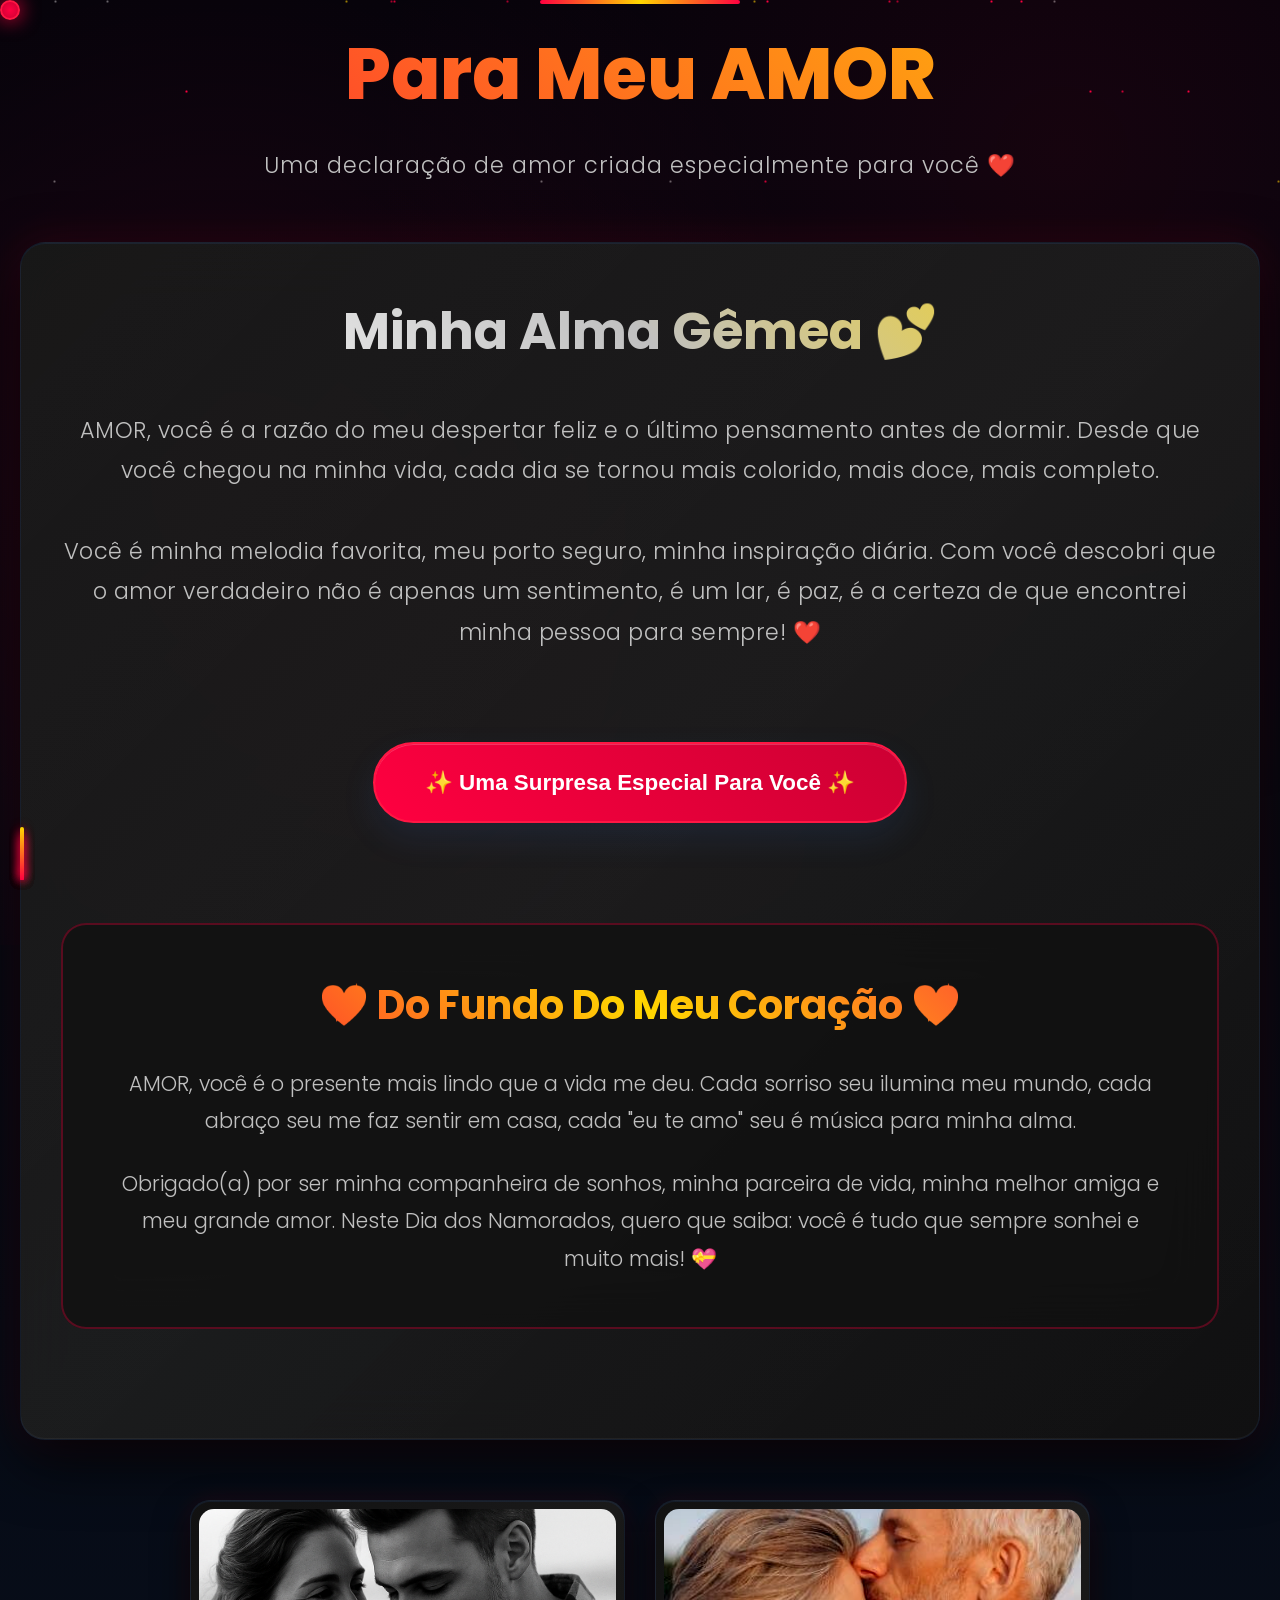
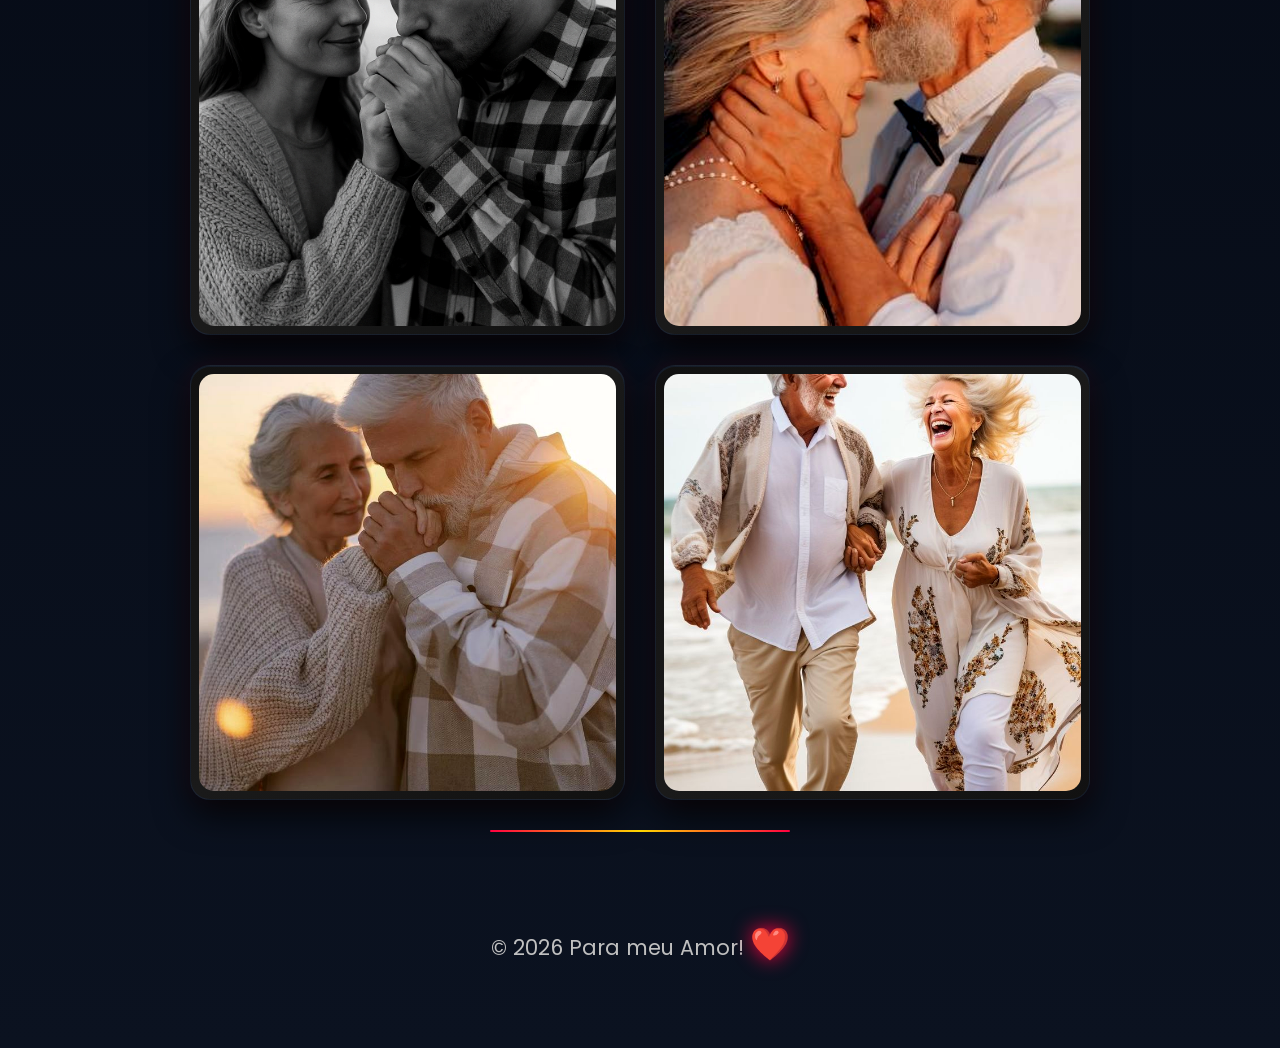
==== public/src/page/casal.html @ 610b7666 "Projeto pacote 1" ====
<!DOCTYPE html>
<html lang="pt-BR">

<head>
    <meta charset="UTF-8">
    <meta name="viewport" content="width=device-width, initial-scale=1.0">
    <title>Para Minha Princesa ❤️</title>

    <link rel="stylesheet" href="../css/casal.css">
    <script src="../js/casal.js" defer></script>

    <link href="https://fonts.googleapis.com/css2?family=Poppins:wght@300;400;600;700;800&display=swap"
        rel="stylesheet">
</head>

<body>
    <!-- Overlay de loading -->
    <!-- <div class="loading-overlay">
        <div class="loading-heart">❤️</div>
    </div> -->

    <!-- Cursor personalizado -->
    <div class="custom-cursor"></div>

    <!-- Partículas de fundo -->
    <div class="particles"></div>

    <!-- Efeito de ondas -->
    <div class="wave-bg"></div>

    <div class="container">
        <header class="header">
            <h1>Para Meu <span class="girlfriend-name"></span></h1>
            <p>Uma declaração de amor criada especialmente para você ❤️</p>
        </header>

        <main class="love-card">
            <h2>Minha Alma Gêmea 💕</h2>
            <div class="love-message">
                <p><span class="girlfriend-name"></span>, você é a razão do meu despertar feliz e o último pensamento
                    antes de dormir. Desde que você chegou na minha vida, cada dia se tornou mais colorido, mais doce,
                    mais completo.</p>
                <br>
                <p>Você é minha melodia favorita, meu porto seguro, minha inspiração diária. Com você descobri que o
                    amor verdadeiro não é apenas um sentimento, é um lar, é paz, é a certeza de que encontrei minha
                    pessoa para sempre! ❤️</p>
            </div>

            <button class="surprise-btn" onclick="showSurprise()">
                ✨ Uma Surpresa Especial Para Você ✨
            </button>

            <div class="special-message" id="specialMessage">
                <h3>💖 Do Fundo Do Meu Coração 💖</h3>
                <p><span class="girlfriend-name"></span>, você é o presente mais lindo que a vida me deu. Cada sorriso
                    seu ilumina meu mundo, cada abraço seu me faz sentir em casa, cada "eu te amo" seu é música para
                    minha alma.</p>
                <br>
                <p>Obrigado(a) por ser minha companheira de sonhos, minha parceira de vida, minha melhor amiga e meu
                    grande amor. Neste Dia dos Namorados, quero que saiba: você é tudo que sempre sonhei e muito mais!
                    💝</p>
            </div>
        </main>

        <section class="photo-gallery">
            <div class="photo-frame">
                <img src="../img/foto1.png" alt="Nossa primeira foto juntos"
                    onerror="this.style.display='none'; this.parentNode.innerHTML='📸<br><small>Foto 1</small>';">
            </div>
            <div class="photo-frame">
                <img src="../img/foto2.jpg" alt="Momento especial"
                    onerror="this.style.display='none'; this.parentNode.innerHTML='💕<br><small>Foto 2</small>';">
            </div>
            <div class="photo-frame">
                <img src="../img/foto3.jpg" alt="Lembrança querida"
                    onerror="this.style.display='none'; this.parentNode.innerHTML='🌹<br><small>Foto 3</small>';">
            </div>
            <div class="photo-frame">
                <img src="../img/foto4.jpg" alt="Nosso amor"
                    onerror="this.style.display='none'; this.parentNode.innerHTML='✨<br><small>Foto 4</small>';">
            </div>
        </section>

        <footer class="footer">
            <p>&copy; 2026 Para meu Amor! <span class="heart-beat"> ❤️</span></p>
        </footer>

        <script>
            // Cursor personalizado
            let cursor = document.querySelector('.custom-cursor');

            document.addEventListener('mousemove', (e) => {
                cursor.style.left = e.clientX - 10 + 'px';
                cursor.style.top = e.clientY - 10 + 'px';

                // Criar trilha do cursor
                if (Math.random() > 0.8) {
                    let trail = document.createElement('div');
                    trail.className = 'cursor-trail';
                    trail.style.left = e.clientX - 3 + 'px';
                    trail.style.top = e.clientY - 3 + 'px';
                    document.body.appendChild(trail);

                    setTimeout(() => trail.remove(), 1000);
                }
            });

            // Partículas vermelhas
            function createParticle() {
                const particle = document.createElement('div');
                particle.className = 'particle';
                particle.style.left = Math.random() * 100 + '%';
                particle.style.animationDuration = (Math.random() * 6 + 4) + 's';
                particle.style.animationDelay = Math.random() * 2 + 's';

                const redColors = [
                    'rgba(255, 0, 64, 0.8)',
                    'rgba(204, 0, 51, 0.8)',
                    'rgba(255, 215, 0, 0.6)',
                    'rgba(255, 255, 255, 0.4)'
                ];
                particle.style.background = `radial-gradient(circle, ${redColors[Math.floor(Math.random() * redColors.length)]}, transparent)`;

                document.querySelector('.particles').appendChild(particle);
                setTimeout(() => particle.remove(), 10000);
            }

            // Criar partículas continuamente
            setInterval(createParticle, 300);

            // Função principal da surpresa
            function showSurprise() {
                const message = document.getElementById('specialMessage');
                message.classList.add('show');

                // Explosão de corações vermelhos
                createHeartExplosion();

                // NOVA FUNÇÃO: Animação épica "TE AMO"
                createTeAmoAnimation();

                // Vibração
                if (navigator.vibrate) {
                    navigator.vibrate([200, 100, 200, 100, 300]);
                }

                // Mudança temporária da cor de fundo
                document.body.style.background = 'linear-gradient(135deg, #ff0040, #990026, #000000, #ff1744)';
                document.body.style.backgroundSize = '400% 400%';
                document.body.style.animation = 'gradient-shift 2s ease infinite';

                setTimeout(() => {
                    document.body.style.background = 'linear-gradient(135deg, #0a0a0a 0%, #1a1a1a 50%, #2a0a0a 100%)';
                    document.body.style.animation = '';
                }, 4000);

                // Criar mais partículas especiais
                for (let i = 0; i < 50; i++) {
                    setTimeout(() => createParticle(), i * 50);
                }
            }

            // NOVA FUNÇÃO: Animação épica "TE AMO"
            function createTeAmoAnimation() {
                // Criar múltiplas animações "TE AMO"
                const teAmoTexts = [
                    'TE AMO ❤️',
                    '💖 TE AMO MUITO 💖',
                    'EU TE AMO!',
                    '❤️ MEU AMOR ❤️',
                    'TE AMO PARA SEMPRE!',
                    '💕 VOCÊ É TUDO 💕',
                    'MEU CORAÇÃO É SEU!',
                    '🥰 TE AMO DEMAIS 🥰'
                ];

                // Animação central principal
                const mainTeAmo = document.createElement('div');
                mainTeAmo.innerHTML = 'TE AMO ❤️';
                mainTeAmo.style.cssText = `
                position: fixed;
                top: 50%;
                left: 50%;
                transform: translate(-50%, -50%);
                font-size: 4rem;
                font-weight: bold;
                background: linear-gradient(45deg, #ff0040, #ffd700, #ff0040);
                background-size: 200% 200%;
                -webkit-background-clip: text;
                -webkit-text-fill-color: transparent;
                background-clip: text;
                z-index: 9999;
                pointer-events: none;
                animation: te-amo-main 4s ease-out forwards;
                text-shadow: 0 0 30px rgba(255, 0, 64, 0.8);
                filter: drop-shadow(0 0 20px rgba(255, 0, 64, 1));
            `;
                document.body.appendChild(mainTeAmo);
                setTimeout(() => mainTeAmo.remove(), 4000);

                // Múltiplos "TE AMO" flutuantes
                for (let i = 0; i < 8; i++) {
                    setTimeout(() => {
                        const teAmo = document.createElement('div');
                        const randomText = teAmoTexts[Math.floor(Math.random() * teAmoTexts.length)];
                        teAmo.innerHTML = randomText;

                        const startX = Math.random() * window.innerWidth;
                        const startY = Math.random() * window.innerHeight;

                        teAmo.style.cssText = `
                        position: fixed;
                        left: ${startX}px;
                        top: ${startY}px;
                        font-size: ${Math.random() * 2 + 1.5}rem;
                        font-weight: bold;
                        color: ${Math.random() > 0.5 ? '#ff0040' : '#ffd700'};
                        z-index: 9998;
                        pointer-events: none;
                        animation: te-amo-float 3s ease-out forwards;
                        text-shadow: 0 0 15px rgba(255, 0, 64, 0.8);
                        filter: drop-shadow(0 0 10px rgba(255, 215, 0, 0.6));
                    `;
                        document.body.appendChild(teAmo);
                        setTimeout(() => teAmo.remove(), 3000);
                    }, i * 200);
                }

                // Chuva de "TE AMO" pequenos
                for (let i = 0; i < 15; i++) {
                    setTimeout(() => {
                        const miniTeAmo = document.createElement('div');
                        miniTeAmo.innerHTML = '💖 TE AMO';
                        miniTeAmo.style.cssText = `
                        position: fixed;
                        left: ${Math.random() * 100}%;
                        top: -50px;
                        font-size: 1.2rem;
                        color: #ff0040;
                        z-index: 9997;
                        pointer-events: none;
                        animation: te-amo-rain ${Math.random() * 3 + 2}s linear forwards;
                        text-shadow: 0 0 10px rgba(255, 0, 64, 0.6);
                    `;
                        document.body.appendChild(miniTeAmo);
                        setTimeout(() => miniTeAmo.remove(), 5000);
                    }, i * 150);
                }

                // Efeito de pulso na tela
                const pulseOverlay = document.createElement('div');
                pulseOverlay.style.cssText = `
                position: fixed;
                top: 0;
                left: 0;
                width: 100%;
                height: 100%;
                background: radial-gradient(circle, rgba(255, 0, 64, 0.1), transparent);
                z-index: 9996;
                pointer-events: none;
                animation: love-pulse 2s ease-in-out;
            `;
                document.body.appendChild(pulseOverlay);
                setTimeout(() => pulseOverlay.remove(), 2000);
            }

            // Explosão de corações vermelhos
            function createHeartExplosion() {
                const hearts = ['❤️', '💖', '💕', '💗', '💓', '💝', '♥️', '💘'];

                for (let i = 0; i < 30; i++) {
                    setTimeout(() => {
                        const heart = document.createElement('div');
                        heart.className = 'heart-explosion';
                        heart.innerHTML = hearts[Math.floor(Math.random() * hearts.length)];
                        heart.style.left = Math.random() * window.innerWidth + 'px';
                        heart.style.top = Math.random() * window.innerHeight + 'px';
                        heart.style.color = Math.random() > 0.5 ? '#ff0040' : '#ffd700';
                        document.body.appendChild(heart);

                        setTimeout(() => heart.remove(), 2000);
                    }, i * 100);
                }
            }

            // Easter egg: triplo clique
            let clickCount = 0;
            let clickTimer;

            document.addEventListener('click', (e) => {
                clickCount++;
                clearTimeout(clickTimer);

                if (clickCount === 3) {
                    // Ativação do modo ultra dark
                    document.body.style.filter = 'hue-rotate(30deg) saturate(1.8) brightness(1.2)';
                    createHeartExplosion();

                    // Criar texto flutuante
                    const text = document.createElement('div');
                    text.innerHTML = '🔥 MODO DARK ULTRA ATIVADO! 🔥';
                    text.style.cssText = `
                    position: fixed;
                    top: 50%;
                    left: 50%;
                    transform: translate(-50%, -50%);
                    font-size: 3rem;
                    font-weight: bold;
                    background: linear-gradient(45deg, #ff0040, #ffd700);
                    -webkit-background-clip: text;
                    -webkit-text-fill-color: transparent;
                    background-clip: text;
                    z-index: 9999;
                    pointer-events: none;
                    animation: ultra-text 3s ease-out forwards;
                    text-shadow: 0 0 20px rgba(255, 0, 64, 0.8);
                `;
                    document.body.appendChild(text);

                    setTimeout(() => {
                        text.remove();
                        document.body.style.filter = '';
                    }, 3000);

                    clickCount = 0;
                } else {
                    clickTimer = setTimeout(() => {
                        clickCount = 0;
                    }, 1000);
                }

                // Efeito de clique vermelho
                const ripple = document.createElement('div');
                ripple.style.cssText = `
                position: fixed;
                left: ${e.clientX - 25}px;
                top: ${e.clientY - 25}px;
                width: 50px;
                height: 50px;
                border: 2px solid #ff0040;
                border-radius: 50%;
                pointer-events: none;
                z-index: 9999;
                animation: ripple-effect 0.8s ease-out forwards;
                box-shadow: 0 0 20px rgba(255, 0, 64, 0.6);
            `;
                document.body.appendChild(ripple);
                setTimeout(() => ripple.remove(), 800);
            });

            // Efeito parallax 3D no mouse
            document.addEventListener('mousemove', (e) => {
                const cards = document.querySelectorAll('.love-card, .photo-frame');
                const mouseX = e.clientX / window.innerWidth;
                const mouseY = e.clientY / window.innerHeight;

                cards.forEach((card, index) => {
                    const speed = (index + 1) * 0.02;
                    const x = (mouseX - 0.5) * 15 * speed;
                    const y = (mouseY - 0.5) * 15 * speed;

                    card.style.transform += ` translate3d(${x}px, ${y}px, 0)`;
                });
            });

            // Efeito de scroll suave
            window.addEventListener('scroll', () => {
                const scrolled = window.pageYOffset;
                const rate = scrolled * -0.3;

                document.querySelector('.wave-bg').style.transform = `translateY(${rate}px) scale(1.1)`;

                // Parallax das partículas
                const particles = document.querySelectorAll('.particle');
                particles.forEach((particle, index) => {
                    const speed = (index % 3 + 1) * 0.1;
                    particle.style.transform += ` translateY(${scrolled * speed}px)`;
                });
            });

            // Sistema de notificações românticas dark
            const romanticMessages = [
                "💖 Você é meu mundo inteiro!",
                "🌹 Cada dia com você é especial!",
                "💎 Você é meu tesouro mais precioso!",
                "✨ Meu coração bate só por você!",
                "🥰 Te amo mais a cada segundo!",
                "💕 Você é minha felicidade!",
                "🌟 Minha estrela mais brilhante!",
                "💘 Amor da minha vida toda!"
            ];

            function showNotification() {
                const notification = document.createElement('div');
                const message = romanticMessages[Math.floor(Math.random() * romanticMessages.length)];

                notification.innerHTML = message;
                notification.style.cssText = `
                position: fixed;
                top: 20px;
                right: 20px;
                background: linear-gradient(45deg, #ff0040, #990026);
                color: white;
                padding: 15px 25px;
                border-radius: 25px;
                font-weight: 600;
                z-index: 9999;
                box-shadow: 0 10px 30px rgba(255, 0, 64, 0.4);
                animation: notification-slide 4s ease-in-out forwards;
                backdrop-filter: blur(10px);
                border: 1px solid rgba(255, 0, 64, 0.3);
            `;

                document.body.appendChild(notification);
                setTimeout(() => notification.remove(), 4000);
            }

            // Mostrar notificações aleatórias
            setInterval(showNotification, 18000);

            // Sistema de música ambiente visual (dark theme)
            function createSoundWave() {
                const wave = document.createElement('div');
                wave.style.cssText = `
                position: fixed;
                bottom: 20px;
                left: 20px;
                width: 4px;
                height: ${Math.random() * 50 + 10}px;
                background: linear-gradient(to top, #ff0040, #ffd700);
                border-radius: 2px;
                animation: sound-wave 0.5s ease-in-out infinite alternate;
                margin-right: 2px;
                box-shadow: 0 0 10px rgba(255, 0, 64, 0.5);
            `;

                const container = document.querySelector('.sound-visualizer') || createSoundContainer();
                container.appendChild(wave);

                setTimeout(() => wave.remove(), 1000);
            }

            function createSoundContainer() {
                const container = document.createElement('div');
                container.className = 'sound-visualizer';
                container.style.cssText = `
                position: fixed;
                bottom: 20px;
                left: 20px;
                display: flex;
                align-items: end;
                z-index: 1000;
                gap: 2px;
            `;
                document.body.appendChild(container);
                return container;
            }

            // Ativar visualizador de som
            setInterval(createSoundWave, 150);

            // Sistema de conquistas (easter eggs)
            let achievements = {
                firstClick: false,
                tripleClick: false,
                longHover: false,
                allPhotosHovered: false
            };

            // Detectar hover longo
            let hoverTimer;
            document.querySelector('.love-card').addEventListener('mouseenter', () => {
                hoverTimer = setTimeout(() => {
                    if (!achievements.longHover) {
                        achievements.longHover = true;
                        showAchievement('🏆 Romântico Contemplador!', 'Você admirou a carta por 3 segundos');
                    }
                }, 3000);
            });

            document.querySelector('.love-card').addEventListener('mouseleave', () => {
                clearTimeout(hoverTimer);
            });

            // Detectar todas as fotos visitadas
            let hoveredPhotos = new Set();
            document.querySelectorAll('.photo-frame').forEach((frame, index) => {
                frame.addEventListener('mouseenter', () => {
                    hoveredPhotos.add(index);
                    if (hoveredPhotos.size === 6 && !achievements.allPhotosHovered) {
                        achievements.allPhotosHovered = true;
                        showAchievement('📸 Guardião de Memórias!', 'Você visitou todas as nossas lembranças especiais');
                    }
                });
            });

            function showAchievement(title, description) {
                const achievement = document.createElement('div');
                achievement.innerHTML = `
                <div style="font-size: 1.5rem; margin-bottom: 5px;">${title}</div>
                <div style="font-size: 0.9rem; opacity: 0.8;">${description}</div>
            `;
                achievement.style.cssText = `
                position: fixed;
                top: 50%;
                left: 50%;
                transform: translate(-50%, -50%);
                background: linear-gradient(45deg, #ff0040, #990026);
                color: white;
                padding: 20px 30px;
                border-radius: 15px;
                text-align: center;
                z-index: 9999;
                box-shadow: 0 15px 40px rgba(0, 0, 0, 0.5);
                animation: achievement-popup 3s ease-in-out forwards;
                backdrop-filter: blur(10px);
                border: 2px solid rgba(255, 0, 64, 0.3);
            `;

                document.body.appendChild(achievement);
                setTimeout(() => achievement.remove(), 3000);
            }

            // Observador de interseção para animações
            const observerOptions = {
                threshold: 0.1,
                rootMargin: '0px 0px -50px 0px'
            };

            const observer = new IntersectionObserver((entries) => {
                entries.forEach(entry => {
                    if (entry.isIntersecting) {
                        entry.target.classList.add('animate-in');
                    }
                });
            }, observerOptions);

            // Inicialização quando a página carrega
            document.addEventListener('DOMContentLoaded', () => {
                // Observar elementos para animação
                const elements = document.querySelectorAll('.photo-frame, .special-message');
                elements.forEach(el => observer.observe(el));

                // Criar partículas iniciais
                for (let i = 0; i < 15; i++) {
                    setTimeout(() => createParticle(), i * 300);
                }

                // Primeira notificação
                setTimeout(showNotification, 5000);

                // Efeito de entrada suave
                document.body.style.opacity = '0';
                setTimeout(() => {
                    document.body.style.transition = 'opacity 1s ease';
                    document.body.style.opacity = '1';
                }, 100);
            });

            // Adicionar CSS para animações extras
            const extraStyles = document.createElement('style');
            extraStyles.textContent = `
            @keyframes ultra-text {
                0% { 
                    opacity: 0; 
                    transform: translate(-50%, -50%) scale(0) rotate(0deg); 
                }
                50% { 
                    opacity: 1; 
                    transform: translate(-50%, -50%) scale(1.2) rotate(180deg); 
                }
                100% { 
                    opacity: 0; 
                    transform: translate(-50%, -50%) scale(0) rotate(360deg); 
                }
            }
            
            @keyframes ripple-effect {
                0% { 
                    transform: scale(0); 
                    opacity: 1; 
                }
                100% { 
                    transform: scale(4); 
                    opacity: 0; 
                }
            }
            
            @keyframes notification-slide {
                0% { 
                    transform: translateX(100%); 
                    opacity: 0; 
                }
                10%, 90% { 
                    transform: translateX(0); 
                    opacity: 1; 
                }
                100% { 
                    transform: translateX(100%); 
                    opacity: 0; 
                }
            }
            
            @keyframes sound-wave {
                0% { height: 10px; }
                100% { height: 50px; }
            }
            
            @keyframes te-amo-main {
                0% { 
                    opacity: 0; 
                    transform: translate(-50%, -50%) scale(0) rotate(0deg); 
                    background-position: 0% 50%;
                }
                20% { 
                    opacity: 1; 
                    transform: translate(-50%, -50%) scale(1.5) rotate(5deg); 
                    background-position: 100% 50%;
                }
                40% { 
                    transform: translate(-50%, -50%) scale(1.2) rotate(-3deg); 
                    background-position: 0% 50%;
                }
                60% { 
                    transform: translate(-50%, -50%) scale(1.3) rotate(2deg); 
                    background-position: 100% 50%;
                }
                80% { 
                    transform: translate(-50%, -50%) scale(1.1) rotate(0deg); 
                    background-position: 0% 50%;
                }
                100% { 
                    opacity: 0; 
                    transform: translate(-50%, -50%) scale(0.5) rotate(0deg); 
                    background-position: 100% 50%;
                }
            }
            
            @keyframes te-amo-float {
                0% { 
                    opacity: 0; 
                    transform: scale(0) rotate(0deg); 
                }
                20% { 
                    opacity: 1; 
                    transform: scale(1.2) rotate(10deg); 
                }
                50% { 
                    opacity: 1; 
                    transform: scale(1) rotate(-5deg) translateY(-20px); 
                }
                80% { 
                    opacity: 1; 
                    transform: scale(1.1) rotate(5deg) translateY(-40px); 
                }
                100% { 
                    opacity: 0; 
                    transform: scale(0.5) rotate(0deg) translateY(-60px); 
                }
            }
            
            @keyframes te-amo-rain {
                0% { 
                    opacity: 0; 
                    transform: translateY(-50px) rotate(0deg) scale(0.8); 
                }
                10% { 
                    opacity: 1; 
                    transform: translateY(0px) rotate(10deg) scale(1); 
                }
                90% { 
                    opacity: 1; 
                    transform: translateY(calc(100vh - 100px)) rotate(-10deg) scale(0.9); 
                }
                100% { 
                    opacity: 0; 
                    transform: translateY(100vh) rotate(0deg) scale(0.5); 
                }
            }
            
            @keyframes love-pulse {
                0% { 
                    opacity: 0; 
                    transform: scale(0.8); 
                }
                50% { 
                    opacity: 1; 
                    transform: scale(1.2); 
                }
                100% { 
                    opacity: 0; 
                    transform: scale(1.5); 
                }
            }
            
            .animate-in {
                animation: slideUp 0.8s ease-out forwards;
            }
        `;
            document.head.appendChild(extraStyles);

            console.log('💖 Site de Amor carregado com sucesso! Feliz Dia dos Namorados! ✨');
        </script>

</body>

</html>
<!-- <div class="photo-frame">
    <img src="../img/foto1.png" alt="">
</div> -->
<!-- <footer>
        <p>&copy; 2025 CodeLend. Todos os direitos reservados.</p>
    </footer> -->
---- public/src/css/casal.css ----
@import url('https://fonts.googleapis.com/css2?family=Poppins:wght@300;400;600;700;800&display=swap');

:root {
  --primary-black: #0a0a0a;
  --secondary-black: #1a1a1a;
  --card-black: #111111;
  --accent-red: #ff0040;
  --deep-red: #cc0033;
  --dark-red: #990026;
  --neon-red: #ff1744;
  --gold: #ffd700;
  --silver: #c0c0c0;
  --white: #ffffff;
  --glass-bg: rgba(17, 17, 17, 0.8);
  --glass-border: rgba(255, 0, 64, 0.3);

  /* Variável para o nome - MUDE AQUI! */
  --girlfriend-name: "AMOR";
  /* ← COLOQUE O NOME AQUI */
}

* {
  margin: 0;
  padding: 0;
  box-sizing: border-box;
}

body {
  font-family: 'Poppins', sans-serif;
  background: linear-gradient(180deg,
      #02040a 0%,
      #060b16 50%,
      #0b1220 100%);
  min-height: 100vh;
  overflow-x: hidden;
  position: relative;
  cursor: none;
}

/* Cursor personalizado dark */
.custom-cursor {
  position: fixed;
  width: 20px;
  height: 20px;
  background: radial-gradient(circle, var(--accent-red), var(--deep-red));
  border-radius: 50%;
  pointer-events: none;
  z-index: 9999;
  transition: transform 0.1s ease;
  box-shadow: 0 0 20px var(--accent-red);
  border: 2px solid var(--neon-red);
}

.cursor-trail {
  position: fixed;
  width: 6px;
  height: 6px;
  background: rgba(59, 130, 246, 0.1);
  border-radius: 50%;
  pointer-events: none;
  z-index: 9998;
}

/* Partículas vermelhas */
.particles {
  position: fixed;
  top: 0;
  left: 0;
  width: 100%;
  height: 100%;
  pointer-events: none;
  z-index: 1;
}

.particle {
  position: absolute;
  width: 3px;
  height: 3px;
  background: radial-gradient(circle, var(--accent-red), transparent);
  border-radius: 50%;
  animation: float-particle 8s linear infinite;
}

@keyframes float-particle {
  0% {
    transform: translateY(100vh) rotate(0deg);
    opacity: 0;
  }

  10% {
    opacity: 1;
  }

  90% {
    opacity: 1;
  }

  100% {
    transform: translateY(-10vh) rotate(360deg);
    opacity: 0;
  }
}

/* Efeito de ondas dark */
.wave-bg {
  position: fixed;
  top: 0;
  left: 0;
  width: 100%;
  height: 100%;
  background:
    radial-gradient(circle at 20% 50%, rgba(255, 0, 64, 0.1) 0%, transparent 50%),
    radial-gradient(circle at 80% 20%, rgba(204, 0, 51, 0.1) 0%, transparent 50%),
    radial-gradient(circle at 40% 80%, rgba(153, 0, 38, 0.1) 0%, transparent 50%);
  animation: wave-move 10s ease-in-out infinite;
  z-index: 2;
}

@keyframes wave-move {

  0%,
  100% {
    transform: scale(1) rotate(0deg);
  }

  50% {
    transform: scale(1.2) rotate(3deg);
  }
}

/* Container principal */
.container {
  max-width: 1400px;
  margin: 0 auto;
  padding: 20px;
  position: relative;
  z-index: 10;
}

/* Header dark theme */
.header {
  text-align: center;
  margin-bottom: 60px;
  position: relative;
  animation: slideDown 1.5s cubic-bezier(0.68, -0.55, 0.265, 1.55);
}

.header::before {
  content: '';
  position: absolute;
  top: -20px;
  left: 50%;
  transform: translateX(-50%);
  width: 200px;
  height: 4px;
  background: linear-gradient(90deg, var(--accent-red), var(--gold), var(--accent-red));
  border-radius: 2px;
  animation: glow-line 3s ease-in-out infinite alternate;
}

@keyframes glow-line {
  0% {
    box-shadow: 0 0 5px var(--accent-red);
  }

  100% {
    box-shadow: 0 0 25px var(--accent-red), 0 0 35px var(--neon-red);
  }
}

.header h1 {
  font-size: 4.5rem;
  font-weight: 800;
  background: linear-gradient(45deg, var(--accent-red), var(--gold), var(--neon-red), var(--silver));
  background-size: 400% 400%;
  -webkit-background-clip: text;
  -webkit-text-fill-color: transparent;
  background-clip: text;
  animation: gradient-shift 4s ease infinite, text-glow 2s ease-in-out infinite alternate;
  margin-bottom: 20px;
  position: relative;
}

@keyframes gradient-shift {
  0% {
    background-position: 0% 50%;
  }

  50% {
    background-position: 100% 50%;
  }

  100% {
    background-position: 0% 50%;
  }
}

@keyframes text-glow {
  0% {
    filter: drop-shadow(0 0 10px var(--accent-red));
  }

  100% {
    filter: drop-shadow(0 0 25px var(--accent-red)) drop-shadow(0 0 35px var(--neon-red));
  }
}

.header p {
  font-size: 1.4rem;
  color: var(--silver);
  font-weight: 300;
  letter-spacing: 1px;
  animation: pulse-text 3s ease-in-out infinite;
}

@keyframes pulse-text {

  0%,
  100% {
    opacity: 0.7;
    transform: scale(1);
  }

  50% {
    opacity: 1;
    transform: scale(1.05);
  }
}

/* Nome da namorada */
.girlfriend-name::before {
  content: var(--girlfriend-name);
}

/* Card principal dark theme melhorado */
.love-card {
  background: linear-gradient(135deg,
      rgba(17, 17, 17, 0.95) 0%,
      rgba(26, 26, 26, 0.9) 50%,
      rgba(17, 17, 17, 0.95) 100%);
  backdrop-filter: blur(30px);
  border-radius: 25px;
  padding: 50px 40px;
  margin: 40px 0;
  box-shadow:
    0 20px 60px rgba(0, 0, 0, 0.8),
    inset 0 1px 0 rgba(59, 130, 246, 0.1),
    0 0 40px rgba(255, 0, 64, 0.15),
    inset 0 -1px 0 rgba(255, 255, 255, 0.05);
  border: 1px solid rgba(59, 130, 246, 0.1);
  animation: card-float 8s ease-in-out infinite;
  text-align: center;
  position: relative;
  transition: all 0.4s cubic-bezier(0.23, 1, 0.32, 1);
}

.love-card:hover {
  transform: translateY(-5px) scale(1.01);
  box-shadow:
    0 20px 60px rgba(0, 0, 0, 0.8),
    inset 0 1px 0 rgba(255, 255, 255, 0.05);
  border: 1px solid rgba(255, 255, 255, 0.08);
}

@keyframes card-float {

  0%,
  100% {
    transform: translateY(0px);
  }

  50% {
    transform: translateY(-8px);
  }
}

.love-card::before {
  content: '';
  position: absolute;
  top: 0;
  left: 0;
  right: 0;
  bottom: 0;
  background: linear-gradient(135deg,
      rgba(255, 255, 255, 0.03),
      transparent);
  border-radius: 25px;
  z-index: -1;
  animation: subtle-glow 6s ease-in-out infinite alternate;
}

@keyframes subtle-glow {
  0% {
    opacity: 0.3;
  }

  100% {
    opacity: 0.6;
  }
}

.love-card h2 {
  font-size: 3.2rem;
  font-weight: 700;
  background: linear-gradient(45deg, var(--white), var(--silver), var(--gold));
  -webkit-background-clip: text;
  -webkit-text-fill-color: transparent;
  background-clip: text;
  margin-bottom: 40px;
  animation: title-shine 2s ease-in-out infinite;
}

@keyframes title-shine {

  0%,
  100% {
    filter: brightness(1);
  }

  50% {
    filter: brightness(1.3);
  }
}

.love-message {
  font-size: 1.4rem;
  line-height: 1.8;
  color: var(--silver);
  margin-bottom: 50px;
  font-weight: 300;
  letter-spacing: 0.5px;
  animation: message-glow 4s ease-in-out infinite alternate;
}

@keyframes message-glow {
  0% {
    text-shadow: 0 0 10px rgba(192, 192, 192, 0.3);
  }

  100% {
    text-shadow: 0 0 20px rgba(192, 192, 192, 0.6), 0 0 30px rgba(59, 130, 246, 0.1);
  }
}

/* Botão dark theme */
.surprise-btn {
  background: linear-gradient(45deg, var(--accent-red), var(--deep-red));
  color: var(--white);
  border: none;
  padding: 25px 50px;
  font-size: 1.4rem;
  font-weight: 600;
  border-radius: 60px;
  cursor: pointer;
  position: relative;
  overflow: hidden;
  transition: all 0.3s cubic-bezier(0.68, -0.55, 0.265, 1.55);
  margin: 40px 0;
  box-shadow:
    0 15px 35px rgba(59, 130, 246, 0.1),
    inset 0 1px 0 rgba(255, 255, 255, 0.2);
  animation: btn-pulse 3s ease-in-out infinite;
  border: 2px solid var(--neon-red);
}

.surprise-btn::before {
  content: '';
  position: absolute;
  top: 0;
  left: -100%;
  width: 100%;
  height: 100%;
  background: linear-gradient(90deg, transparent, rgba(255, 215, 0, 0.3), transparent);
  transition: left 0.5s;
}

.surprise-btn:hover::before {
  left: 100%;
}

.surprise-btn:hover {
  transform: translateY(-5px) scale(1.05);
  box-shadow:
    0 25px 50px rgba(59, 130, 246, 0.1),
    0 0 30px var(--gold);
}

@keyframes btn-pulse {

  0%,
  100% {
    box-shadow: 0 15px 35px rgba(59, 130, 246, 0.1);
  }

  50% {
    box-shadow: 0 15px 35px rgba(59, 130, 246, 0.1), 0 0 20px var(--gold);
  }
}

/* Galeria de fotos - 3 por linha mobile-first */
.photo-gallery {
  display: grid;
  grid-template-columns: repeat(2, 1fr);
  gap: 15px;
  margin: 60px 0;
  perspective: 1000px;
}

.photo-frame {
  aspect-ratio: 1;
  background: linear-gradient(135deg,
      var(--card-black) 0%,
      var(--secondary-black) 50%,
      var(--card-black) 100%);
  border-radius: 20px;
  padding: 8px;
  box-shadow:
    0 15px 35px rgba(0, 0, 0, 0.8),
    inset 0 1px 0 rgba(59, 130, 246, 0.1),
    0 0 25px rgba(255, 0, 64, 0.1);
  position: relative;
  overflow: hidden;
  transition: all 0.4s cubic-bezier(0.23, 1, 0.32, 1);
  animation: frame-float 5s ease-in-out infinite;
  border: 1px solid rgba(59, 130, 246, 0.1);
}

.photo-frame:nth-child(1) {
  animation-delay: 0s;
}

.photo-frame:nth-child(2) {
  animation-delay: 0.3s;
}

.photo-frame:nth-child(3) {
  animation-delay: 0.6s;
}

.photo-frame:nth-child(4) {
  animation-delay: 0.9s;
}

/* .photo-frame:nth-child(5) {
  animation-delay: 1.2s;
}

.photo-frame:nth-child(6) {
  animation-delay: 1.5s;
} */

@keyframes frame-float {

  0%,
  100% {
    transform: translateY(0px);
  }

  50% {
    transform: translateY(-8px);
  }
}

.photo-frame img {
  width: 100%;
  height: 100%;
  object-fit: cover;
  border-radius: 15px;
  transition: all 0.4s ease;
  filter: brightness(0.95) contrast(1.15) saturate(1.1);
}

.photo-frame::before {
  content: '';
  position: absolute;
  top: 0;
  left: 0;
  right: 0;
  bottom: 0;
  background: linear-gradient(135deg,
      rgba(255, 0, 64, 0.2) 0%,
      transparent 50%,
      rgba(255, 0, 64, 0.2) 100%);
  border-radius: 20px;
  opacity: 0;
  transition: all 0.4s ease;
  z-index: 1;
}

.photo-frame:hover::before {
  opacity: 1;
  animation: photo-shine 1s ease-in-out;
}

@keyframes photo-shine {
  0% {
    transform: translateX(-100%) skew(-15deg);
  }

  100% {
    transform: translateX(100%) skew(-15deg);
  }
}

.photo-frame:hover {
  transform: translateY(-10px) scale(1.05);
  box-shadow:
    0 25px 50px rgba(0, 0, 0, 0.9),
    0 0 40px rgba(255, 0, 64, 0.4),
    inset 0 1px 0 rgba(255, 0, 64, 0.5);
  border-color: rgba(255, 0, 64, 0.8);
}

.photo-frame:hover img {
  filter: brightness(1.1) contrast(1.25) saturate(1.2);
  transform: scale(1.02);
}

/* Texto de fallback melhorado */
.photo-frame[data-fallback] {
  display: flex;
  flex-direction: column;
  align-items: center;
  justify-content: center;
  font-size: 2rem;
  color: var(--accent-red);
  text-align: center;
  background: linear-gradient(135deg,
      rgba(17, 17, 17, 0.9) 0%,
      rgba(26, 26, 26, 0.95) 50%,
      rgba(17, 17, 17, 0.9) 100%);
}

.photo-frame[data-fallback] small {
  font-size: 0.7rem;
  color: var(--silver);
  margin-top: 8px;
  opacity: 0.8;
}

/* Mensagem especial dark theme */
.special-message {
  background: var(--glass-bg);
  backdrop-filter: blur(25px);
  border-radius: 25px;
  padding: 50px;
  margin: 60px 0;
  border: 2px solid var(--glass-border);
  opacity: 0;
  transform: translateY(50px) scale(0.9);
  transition: all 0.8s cubic-bezier(0.68, -0.55, 0.265, 1.55);
  position: relative;
  overflow: hidden;
}

.special-message::before {
  content: '';
  position: absolute;
  top: 0;
  left: -100%;
  width: 100%;
  height: 100%;
  background: linear-gradient(90deg,
      transparent,
      rgba(255, 0, 64, 0.1),
      rgba(255, 215, 0, 0.1),
      transparent);
  animation: message-wave 4s ease-in-out infinite;
}

@keyframes message-wave {
  0% {
    left: -100%;
  }

  100% {
    left: 100%;
  }
}

.special-message.show {
  opacity: 1;
  transform: translateY(0) scale(1);
  box-shadow:
    0 25px 50px rgba(0, 0, 0, 0.7),
    0 0 40px rgba(255, 0, 64, 0.2);
}

.special-message h3 {
  background: linear-gradient(45deg, var(--accent-red), var(--gold), var(--neon-red));
  -webkit-background-clip: text;
  -webkit-text-fill-color: transparent;
  background-clip: text;
  font-size: 2.5rem;
  font-weight: 700;
  margin-bottom: 30px;
  text-align: center;
  animation: special-glow 2s ease-in-out infinite alternate;
}

@keyframes special-glow {
  0% {
    filter: brightness(1);
  }

  100% {
    filter: brightness(1.3) drop-shadow(0 0 10px var(--accent-red));
  }
}

.special-message p {
  color: var(--silver);
  font-size: 1.3rem;
  line-height: 1.8;
  text-align: center;
  font-weight: 300;
}

/* Footer dark theme */
.footer {
  text-align: center;
  padding: 60px 0;
  color: var(--silver);
  font-size: 1.3rem;
  position: relative;
}

.footer::before {
  content: '';
  position: absolute;
  top: -30px;
  left: 50%;
  transform: translateX(-50%);
  width: 300px;
  height: 2px;
  background: linear-gradient(90deg, var(--accent-red), var(--gold), var(--accent-red));
  border-radius: 1px;
  animation: footer-line 3s ease-in-out infinite alternate;
}

@keyframes footer-line {
  0% {
    width: 100px;
    opacity: 0.5;
  }

  100% {
    width: 300px;
    opacity: 1;
  }
}

.heart-beat {
  color: var(--accent-red);
  animation: mega-heartbeat 1s ease-in-out infinite;
  font-size: 2rem;
  display: inline-block;
  filter: drop-shadow(0 0 10px var(--accent-red));
}

@keyframes mega-heartbeat {

  0%,
  100% {
    transform: scale(1);
  }

  25% {
    transform: scale(1.3) rotate(5deg);
  }

  50% {
    transform: scale(1.1) rotate(-5deg);
  }

  75% {
    transform: scale(1.2) rotate(3deg);
  }
}

/* Efeitos de explosão dark */
.heart-explosion {
  position: fixed;
  pointer-events: none;
  z-index: 9999;
  font-size: 2rem;
  animation: heart-explode 2s ease-out forwards;
}

@keyframes heart-explode {
  0% {
    transform: scale(0) rotate(0deg);
    opacity: 1;
  }

  50% {
    transform: scale(1.5) rotate(180deg);
    opacity: 1;
  }

  100% {
    transform: scale(0.5) rotate(360deg);
    opacity: 0;
  }
}

/* Loading dark theme */
.loading-overlay {
  position: fixed;
  top: 0;
  left: 0;
  width: 100%;
  height: 100%;
  background: linear-gradient(135deg, var(--primary-black), var(--secondary-black));
  z-index: 10000;
  display: flex;
  align-items: center;
  justify-content: center;
  animation: fadeOut 2s ease-in-out 3s forwards;
}

.loading-heart {
  font-size: 4rem;
  animation: loading-pulse 1s ease-in-out infinite;
  color: var(--accent-red);
  filter: drop-shadow(0 0 20px var(--accent-red));
}

@keyframes loading-pulse {

  0%,
  100% {
    transform: scale(1);
  }

  50% {
    transform: scale(1.5) rotate(45deg);
  }
}

@keyframes fadeOut {
  to {
    opacity: 0;
    visibility: hidden;
  }
}

/* Responsivo melhorado - Mobile First */
@media (max-width: 480px) {
  .header h1 {
    font-size: 2.8rem;
    margin-bottom: 15px;
  }

  .header p {
    font-size: 1.1rem;
  }

  .love-card {
    padding: 30px 20px;
    margin: 30px 0;
    border-radius: 20px;
  }

  .love-card h2 {
    font-size: 2.2rem;
    margin-bottom: 25px;
  }

  .love-message {
    font-size: 1.1rem;
    margin-bottom: 30px;
  }

  .surprise-btn {
    padding: 18px 35px;
    font-size: 1.2rem;
  }

  .photo-gallery {
    grid-template-columns: repeat(2, 1fr);
    gap: 10px;
    margin: 40px 0;
  }

  .photo-frame {
    border-radius: 15px;
    padding: 6px;
  }

  .photo-frame img {
    border-radius: 10px;
  }

  .photo-frame[data-fallback] {
    font-size: 1.5rem;
  }

  .photo-frame[data-fallback] small {
    font-size: 0.6rem;
    margin-top: 5px;
  }

  .special-message {
    padding: 30px 20px;
    border-radius: 20px;
  }

  .special-message h3 {
    font-size: 2rem;
  }

  .special-message p {
    font-size: 1.1rem;
  }
}

@media (min-width: 481px) and (max-width: 768px) {
  .header h1 {
    font-size: 3.5rem;
  }

  .love-card {
    padding: 50px 35px;
  }

  .love-card h2 {
    font-size: 2.8rem;
  }

  .photo-gallery {
    grid-template-columns: repeat(3, 1fr);
    gap: 20px;
  }
}

@media (min-width: 769px) and (max-width: 1024px) {
  .photo-gallery {
    grid-template-columns: repeat(2, 1fr);
    gap: 25px;
  }
}

@media (min-width: 1025px) {
  .photo-gallery {
    grid-template-columns: repeat(2, 1fr);
    gap: 30px;
    max-width: 900px;
    margin-left: auto;
    margin-right: auto;
  }
}

/* Animações de entrada */
@keyframes slideDown {
  from {
    opacity: 0;
    transform: translateY(-50px);
  }

  to {
    opacity: 1;
    transform: translateY(0);
  }
}

@keyframes slideUp {
  from {
    opacity: 0;
    transform: translateY(50px);
  }

  to {
    opacity: 1;
    transform: translateY(0);
  }
}
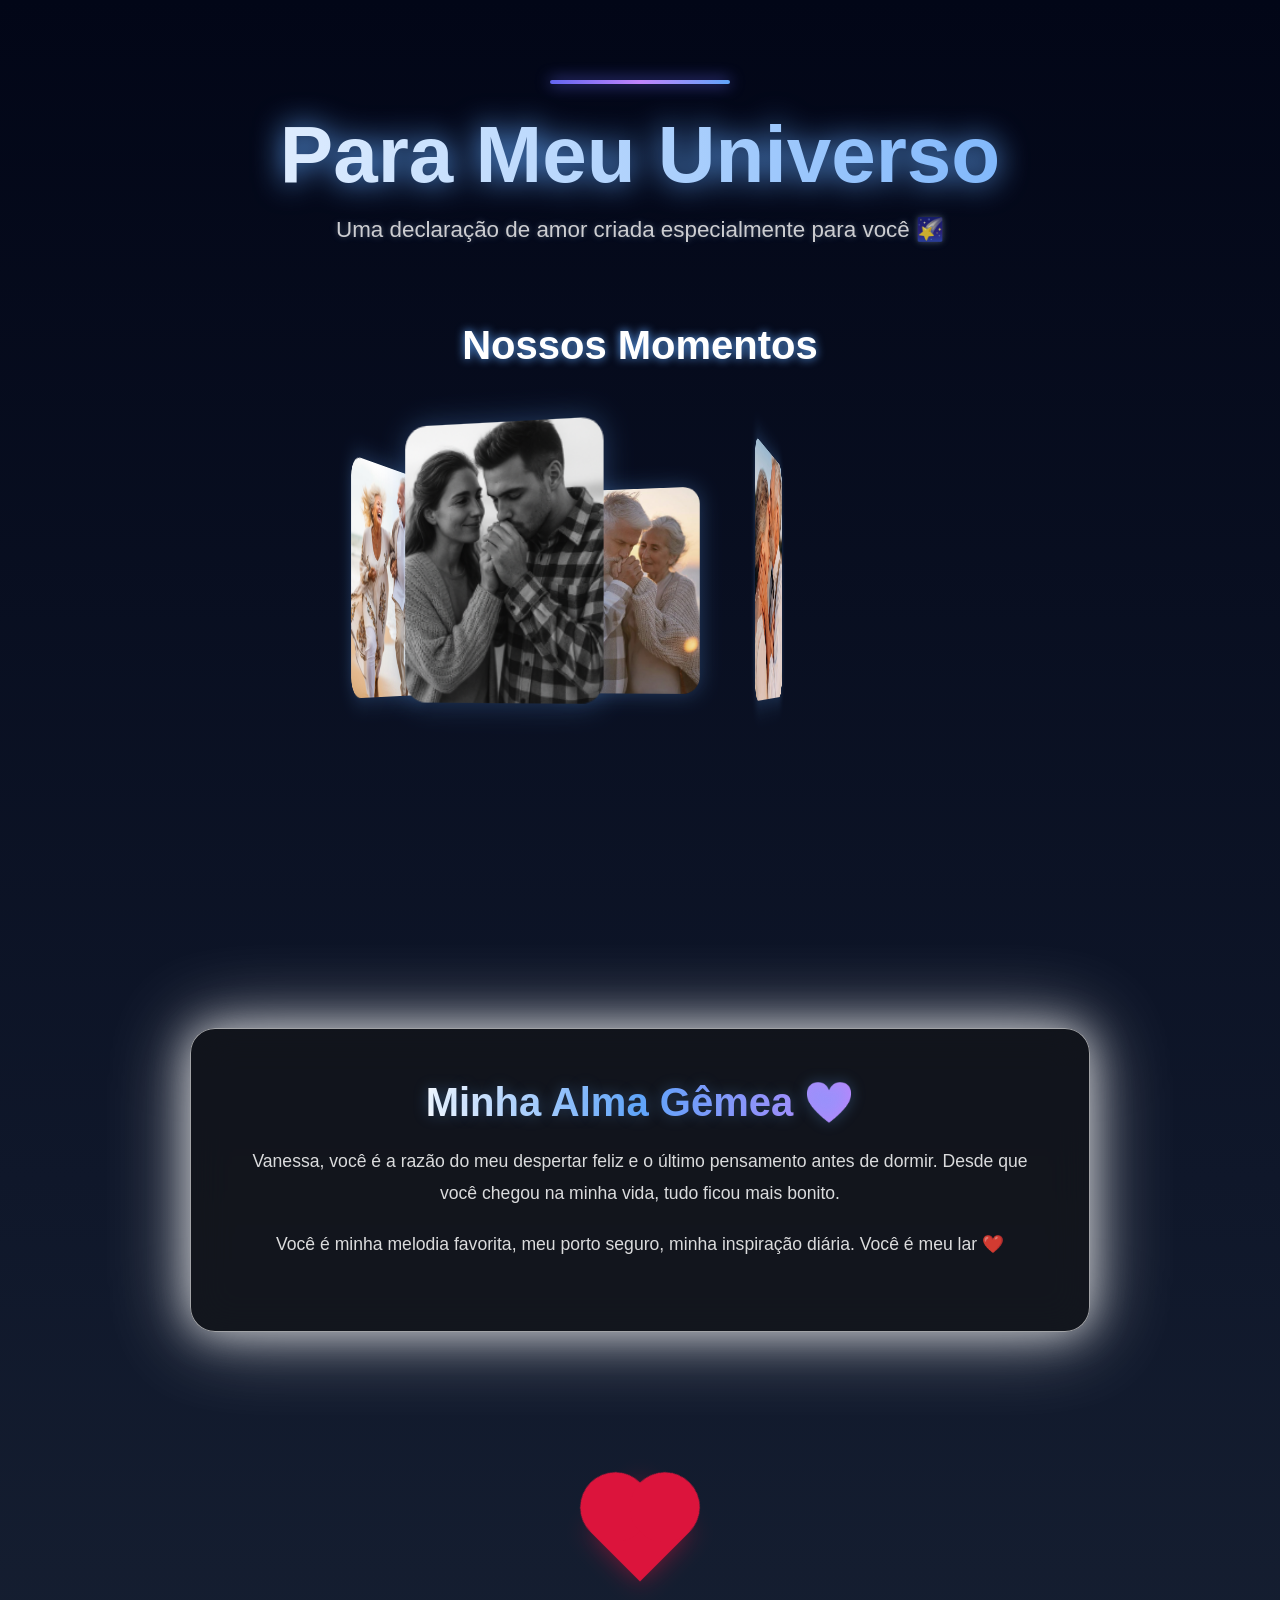
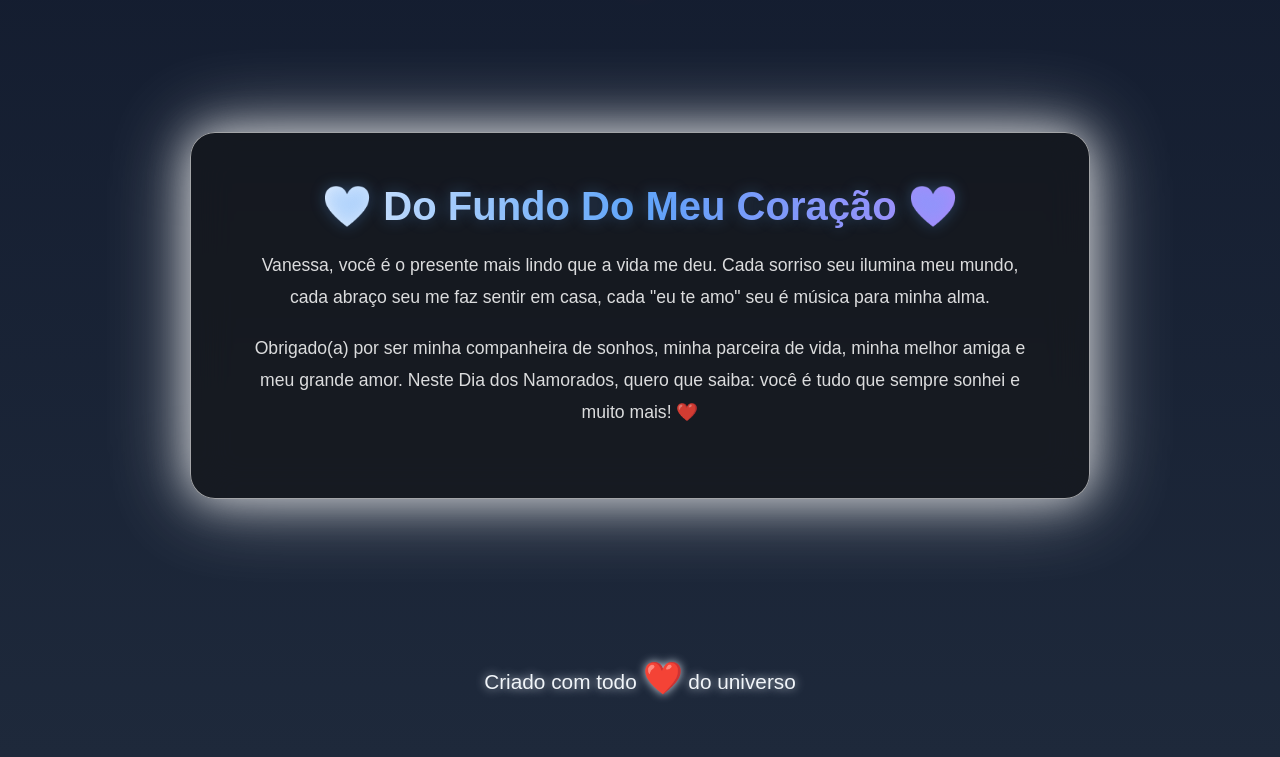
==== commit f62d5e17: "Projeto pacote basico" ====
--- a/public/src/page/casal.html
+++ b/public/src/page/casal.html
@@ -1,713 +1,97 @@
 <!DOCTYPE html>
-<html lang="pt-BR">
+<html lang="pt-br">
 
 <head>
     <meta charset="UTF-8">
     <meta name="viewport" content="width=device-width, initial-scale=1.0">
-    <title>Para Minha Princesa ❤️</title>
 
     <link rel="stylesheet" href="../css/casal.css">
+
     <script src="../js/casal.js" defer></script>
+    <script src="../js/carrosel.js" defer></script>
 
-    <link href="https://fonts.googleapis.com/css2?family=Poppins:wght@300;400;600;700;800&display=swap"
-        rel="stylesheet">
+    <title>Meu AMOR 💖</title>
 </head>
 
 <body>
-    <!-- Overlay de loading -->
-    <!-- <div class="loading-overlay">
-        <div class="loading-heart">❤️</div>
-    </div> -->
 
-    <!-- Cursor personalizado -->
-    <div class="custom-cursor"></div>
-
-    <!-- Partículas de fundo -->
+    <!-- BACKGROUND LAYERS -->
+    <div class="wave-bg"></div>
     <div class="particles"></div>
 
-    <!-- Efeito de ondas -->
-    <div class="wave-bg"></div>
+    <!-- HERO -->
+    <header class="hero">
 
-    <div class="container">
-        <header class="header">
-            <h1>Para Meu <span class="girlfriend-name"></span></h1>
-            <p>Uma declaração de amor criada especialmente para você ❤️</p>
-        </header>
+        <div class="hero-line"></div>
 
-        <main class="love-card">
-            <h2>Minha Alma Gêmea 💕</h2>
-            <div class="love-message">
-                <p><span class="girlfriend-name"></span>, você é a razão do meu despertar feliz e o último pensamento
-                    antes de dormir. Desde que você chegou na minha vida, cada dia se tornou mais colorido, mais doce,
-                    mais completo.</p>
-                <br>
-                <p>Você é minha melodia favorita, meu porto seguro, minha inspiração diária. Com você descobri que o
-                    amor verdadeiro não é apenas um sentimento, é um lar, é paz, é a certeza de que encontrei minha
-                    pessoa para sempre! ❤️</p>
+        <h1>Para Meu <span>Universo</span></h1>
+
+        <p>Uma declaração de amor criada especialmente para você 🌠</p>
+
+        <!-- GALERIA -->
+        <section class="gallery-3d">
+
+            <h2>Nossos Momentos</h2>
+
+            <div class="carousel-container">
+                <div class="carousel" id="carousel">
+
+                    <div class="card"><img src="../img/foto1.png"></div>
+                    <div class="card"><img src="../img/foto2.jpg"></div>
+                    <div class="card"><img src="../img/foto3.jpg"></div>
+                    <div class="card"><img src="../img/foto4.jpg"></div>
+
+                </div>
             </div>
 
-            <button class="surprise-btn" onclick="showSurprise()">
-                ✨ Uma Surpresa Especial Para Você ✨
-            </button>
+        </section>
+    </header>
 
-            <div class="special-message" id="specialMessage">
-                <h3>💖 Do Fundo Do Meu Coração 💖</h3>
-                <p><span class="girlfriend-name"></span>, você é o presente mais lindo que a vida me deu. Cada sorriso
-                    seu ilumina meu mundo, cada abraço seu me faz sentir em casa, cada "eu te amo" seu é música para
-                    minha alma.</p>
-                <br>
-                <p>Obrigado(a) por ser minha companheira de sonhos, minha parceira de vida, minha melhor amiga e meu
-                    grande amor. Neste Dia dos Namorados, quero que saiba: você é tudo que sempre sonhei e muito mais!
-                    💝</p>
-            </div>
-        </main>
+    <!-- CARD -->
+    <section class="love-card">
 
-        <section class="photo-gallery">
-            <div class="photo-frame">
-                <img src="../img/foto1.png" alt="Nossa primeira foto juntos"
-                    onerror="this.style.display='none'; this.parentNode.innerHTML='📸<br><small>Foto 1</small>';">
-            </div>
-            <div class="photo-frame">
-                <img src="../img/foto2.jpg" alt="Momento especial"
-                    onerror="this.style.display='none'; this.parentNode.innerHTML='💕<br><small>Foto 2</small>';">
-            </div>
-            <div class="photo-frame">
-                <img src="../img/foto3.jpg" alt="Lembrança querida"
-                    onerror="this.style.display='none'; this.parentNode.innerHTML='🌹<br><small>Foto 3</small>';">
-            </div>
-            <div class="photo-frame">
-                <img src="../img/foto4.jpg" alt="Nosso amor"
-                    onerror="this.style.display='none'; this.parentNode.innerHTML='✨<br><small>Foto 4</small>';">
-            </div>
-        </section>
+        <h2 class="alma-gemea">Minha Alma Gêmea 💛</h2>
 
-        <footer class="footer">
-            <p>&copy; 2026 Para meu Amor! <span class="heart-beat"> ❤️</span></p>
+        <p>
+            Vanessa, você é a razão do meu despertar feliz e o último pensamento antes de dormir.
+            Desde que você chegou na minha vida, tudo ficou mais bonito.
+        </p>
+
+        <p>
+            Você é minha melodia favorita, meu porto seguro, minha inspiração diária.
+            Você é meu lar ❤️
+        </p>
+
+    </section>
+
+    <section class="heart-section">
+        <div class="heart"></div>
+    </section>
+
+    <section class="love-card">
+
+        <div class="card-glow"></div>
+
+        <h2 class="card-title">
+            ❤️ Do Fundo Do Meu Coração ❤️
+        </h2>
+
+        <p>
+            Vanessa, você é o presente mais lindo que a vida me deu. Cada sorriso seu ilumina meu mundo,
+            cada abraço seu me faz sentir em casa, cada "eu te amo" seu é música para minha alma.
+        </p>
+
+        <p>
+            Obrigado(a) por ser minha companheira de sonhos, minha parceira de vida, minha melhor amiga
+            e meu grande amor. Neste Dia dos Namorados, quero que saiba: você é tudo que sempre sonhei
+            e muito mais! ❤️
+        </p>
+
+    </section>
+
+       <footer class="footer">
+            <p>Criado com todo <span class="heart-beat">❤️</span> do universo</p>
         </footer>
-
-        <script>
-            // Cursor personalizado
-            let cursor = document.querySelector('.custom-cursor');
-
-            document.addEventListener('mousemove', (e) => {
-                cursor.style.left = e.clientX - 10 + 'px';
-                cursor.style.top = e.clientY - 10 + 'px';
-
-                // Criar trilha do cursor
-                if (Math.random() > 0.8) {
-                    let trail = document.createElement('div');
-                    trail.className = 'cursor-trail';
-                    trail.style.left = e.clientX - 3 + 'px';
-                    trail.style.top = e.clientY - 3 + 'px';
-                    document.body.appendChild(trail);
-
-                    setTimeout(() => trail.remove(), 1000);
-                }
-            });
-
-            // Partículas vermelhas
-            function createParticle() {
-                const particle = document.createElement('div');
-                particle.className = 'particle';
-                particle.style.left = Math.random() * 100 + '%';
-                particle.style.animationDuration = (Math.random() * 6 + 4) + 's';
-                particle.style.animationDelay = Math.random() * 2 + 's';
-
-                const redColors = [
-                    'rgba(255, 0, 64, 0.8)',
-                    'rgba(204, 0, 51, 0.8)',
-                    'rgba(255, 215, 0, 0.6)',
-                    'rgba(255, 255, 255, 0.4)'
-                ];
-                particle.style.background = `radial-gradient(circle, ${redColors[Math.floor(Math.random() * redColors.length)]}, transparent)`;
-
-                document.querySelector('.particles').appendChild(particle);
-                setTimeout(() => particle.remove(), 10000);
-            }
-
-            // Criar partículas continuamente
-            setInterval(createParticle, 300);
-
-            // Função principal da surpresa
-            function showSurprise() {
-                const message = document.getElementById('specialMessage');
-                message.classList.add('show');
-
-                // Explosão de corações vermelhos
-                createHeartExplosion();
-
-                // NOVA FUNÇÃO: Animação épica "TE AMO"
-                createTeAmoAnimation();
-
-                // Vibração
-                if (navigator.vibrate) {
-                    navigator.vibrate([200, 100, 200, 100, 300]);
-                }
-
-                // Mudança temporária da cor de fundo
-                document.body.style.background = 'linear-gradient(135deg, #ff0040, #990026, #000000, #ff1744)';
-                document.body.style.backgroundSize = '400% 400%';
-                document.body.style.animation = 'gradient-shift 2s ease infinite';
-
-                setTimeout(() => {
-                    document.body.style.background = 'linear-gradient(135deg, #0a0a0a 0%, #1a1a1a 50%, #2a0a0a 100%)';
-                    document.body.style.animation = '';
-                }, 4000);
-
-                // Criar mais partículas especiais
-                for (let i = 0; i < 50; i++) {
-                    setTimeout(() => createParticle(), i * 50);
-                }
-            }
-
-            // NOVA FUNÇÃO: Animação épica "TE AMO"
-            function createTeAmoAnimation() {
-                // Criar múltiplas animações "TE AMO"
-                const teAmoTexts = [
-                    'TE AMO ❤️',
-                    '💖 TE AMO MUITO 💖',
-                    'EU TE AMO!',
-                    '❤️ MEU AMOR ❤️',
-                    'TE AMO PARA SEMPRE!',
-                    '💕 VOCÊ É TUDO 💕',
-                    'MEU CORAÇÃO É SEU!',
-                    '🥰 TE AMO DEMAIS 🥰'
-                ];
-
-                // Animação central principal
-                const mainTeAmo = document.createElement('div');
-                mainTeAmo.innerHTML = 'TE AMO ❤️';
-                mainTeAmo.style.cssText = `
-                position: fixed;
-                top: 50%;
-                left: 50%;
-                transform: translate(-50%, -50%);
-                font-size: 4rem;
-                font-weight: bold;
-                background: linear-gradient(45deg, #ff0040, #ffd700, #ff0040);
-                background-size: 200% 200%;
-                -webkit-background-clip: text;
-                -webkit-text-fill-color: transparent;
-                background-clip: text;
-                z-index: 9999;
-                pointer-events: none;
-                animation: te-amo-main 4s ease-out forwards;
-                text-shadow: 0 0 30px rgba(255, 0, 64, 0.8);
-                filter: drop-shadow(0 0 20px rgba(255, 0, 64, 1));
-            `;
-                document.body.appendChild(mainTeAmo);
-                setTimeout(() => mainTeAmo.remove(), 4000);
-
-                // Múltiplos "TE AMO" flutuantes
-                for (let i = 0; i < 8; i++) {
-                    setTimeout(() => {
-                        const teAmo = document.createElement('div');
-                        const randomText = teAmoTexts[Math.floor(Math.random() * teAmoTexts.length)];
-                        teAmo.innerHTML = randomText;
-
-                        const startX = Math.random() * window.innerWidth;
-                        const startY = Math.random() * window.innerHeight;
-
-                        teAmo.style.cssText = `
-                        position: fixed;
-                        left: ${startX}px;
-                        top: ${startY}px;
-                        font-size: ${Math.random() * 2 + 1.5}rem;
-                        font-weight: bold;
-                        color: ${Math.random() > 0.5 ? '#ff0040' : '#ffd700'};
-                        z-index: 9998;
-                        pointer-events: none;
-                        animation: te-amo-float 3s ease-out forwards;
-                        text-shadow: 0 0 15px rgba(255, 0, 64, 0.8);
-                        filter: drop-shadow(0 0 10px rgba(255, 215, 0, 0.6));
-                    `;
-                        document.body.appendChild(teAmo);
-                        setTimeout(() => teAmo.remove(), 3000);
-                    }, i * 200);
-                }
-
-                // Chuva de "TE AMO" pequenos
-                for (let i = 0; i < 15; i++) {
-                    setTimeout(() => {
-                        const miniTeAmo = document.createElement('div');
-                        miniTeAmo.innerHTML = '💖 TE AMO';
-                        miniTeAmo.style.cssText = `
-                        position: fixed;
-                        left: ${Math.random() * 100}%;
-                        top: -50px;
-                        font-size: 1.2rem;
-                        color: #ff0040;
-                        z-index: 9997;
-                        pointer-events: none;
-                        animation: te-amo-rain ${Math.random() * 3 + 2}s linear forwards;
-                        text-shadow: 0 0 10px rgba(255, 0, 64, 0.6);
-                    `;
-                        document.body.appendChild(miniTeAmo);
-                        setTimeout(() => miniTeAmo.remove(), 5000);
-                    }, i * 150);
-                }
-
-                // Efeito de pulso na tela
-                const pulseOverlay = document.createElement('div');
-                pulseOverlay.style.cssText = `
-                position: fixed;
-                top: 0;
-                left: 0;
-                width: 100%;
-                height: 100%;
-                background: radial-gradient(circle, rgba(255, 0, 64, 0.1), transparent);
-                z-index: 9996;
-                pointer-events: none;
-                animation: love-pulse 2s ease-in-out;
-            `;
-                document.body.appendChild(pulseOverlay);
-                setTimeout(() => pulseOverlay.remove(), 2000);
-            }
-
-            // Explosão de corações vermelhos
-            function createHeartExplosion() {
-                const hearts = ['❤️', '💖', '💕', '💗', '💓', '💝', '♥️', '💘'];
-
-                for (let i = 0; i < 30; i++) {
-                    setTimeout(() => {
-                        const heart = document.createElement('div');
-                        heart.className = 'heart-explosion';
-                        heart.innerHTML = hearts[Math.floor(Math.random() * hearts.length)];
-                        heart.style.left = Math.random() * window.innerWidth + 'px';
-                        heart.style.top = Math.random() * window.innerHeight + 'px';
-                        heart.style.color = Math.random() > 0.5 ? '#ff0040' : '#ffd700';
-                        document.body.appendChild(heart);
-
-                        setTimeout(() => heart.remove(), 2000);
-                    }, i * 100);
-                }
-            }
-
-            // Easter egg: triplo clique
-            let clickCount = 0;
-            let clickTimer;
-
-            document.addEventListener('click', (e) => {
-                clickCount++;
-                clearTimeout(clickTimer);
-
-                if (clickCount === 3) {
-                    // Ativação do modo ultra dark
-                    document.body.style.filter = 'hue-rotate(30deg) saturate(1.8) brightness(1.2)';
-                    createHeartExplosion();
-
-                    // Criar texto flutuante
-                    const text = document.createElement('div');
-                    text.innerHTML = '🔥 MODO DARK ULTRA ATIVADO! 🔥';
-                    text.style.cssText = `
-                    position: fixed;
-                    top: 50%;
-                    left: 50%;
-                    transform: translate(-50%, -50%);
-                    font-size: 3rem;
-                    font-weight: bold;
-                    background: linear-gradient(45deg, #ff0040, #ffd700);
-                    -webkit-background-clip: text;
-                    -webkit-text-fill-color: transparent;
-                    background-clip: text;
-                    z-index: 9999;
-                    pointer-events: none;
-                    animation: ultra-text 3s ease-out forwards;
-                    text-shadow: 0 0 20px rgba(255, 0, 64, 0.8);
-                `;
-                    document.body.appendChild(text);
-
-                    setTimeout(() => {
-                        text.remove();
-                        document.body.style.filter = '';
-                    }, 3000);
-
-                    clickCount = 0;
-                } else {
-                    clickTimer = setTimeout(() => {
-                        clickCount = 0;
-                    }, 1000);
-                }
-
-                // Efeito de clique vermelho
-                const ripple = document.createElement('div');
-                ripple.style.cssText = `
-                position: fixed;
-                left: ${e.clientX - 25}px;
-                top: ${e.clientY - 25}px;
-                width: 50px;
-                height: 50px;
-                border: 2px solid #ff0040;
-                border-radius: 50%;
-                pointer-events: none;
-                z-index: 9999;
-                animation: ripple-effect 0.8s ease-out forwards;
-                box-shadow: 0 0 20px rgba(255, 0, 64, 0.6);
-            `;
-                document.body.appendChild(ripple);
-                setTimeout(() => ripple.remove(), 800);
-            });
-
-            // Efeito parallax 3D no mouse
-            document.addEventListener('mousemove', (e) => {
-                const cards = document.querySelectorAll('.love-card, .photo-frame');
-                const mouseX = e.clientX / window.innerWidth;
-                const mouseY = e.clientY / window.innerHeight;
-
-                cards.forEach((card, index) => {
-                    const speed = (index + 1) * 0.02;
-                    const x = (mouseX - 0.5) * 15 * speed;
-                    const y = (mouseY - 0.5) * 15 * speed;
-
-                    card.style.transform += ` translate3d(${x}px, ${y}px, 0)`;
-                });
-            });
-
-            // Efeito de scroll suave
-            window.addEventListener('scroll', () => {
-                const scrolled = window.pageYOffset;
-                const rate = scrolled * -0.3;
-
-                document.querySelector('.wave-bg').style.transform = `translateY(${rate}px) scale(1.1)`;
-
-                // Parallax das partículas
-                const particles = document.querySelectorAll('.particle');
-                particles.forEach((particle, index) => {
-                    const speed = (index % 3 + 1) * 0.1;
-                    particle.style.transform += ` translateY(${scrolled * speed}px)`;
-                });
-            });
-
-            // Sistema de notificações românticas dark
-            const romanticMessages = [
-                "💖 Você é meu mundo inteiro!",
-                "🌹 Cada dia com você é especial!",
-                "💎 Você é meu tesouro mais precioso!",
-                "✨ Meu coração bate só por você!",
-                "🥰 Te amo mais a cada segundo!",
-                "💕 Você é minha felicidade!",
-                "🌟 Minha estrela mais brilhante!",
-                "💘 Amor da minha vida toda!"
-            ];
-
-            function showNotification() {
-                const notification = document.createElement('div');
-                const message = romanticMessages[Math.floor(Math.random() * romanticMessages.length)];
-
-                notification.innerHTML = message;
-                notification.style.cssText = `
-                position: fixed;
-                top: 20px;
-                right: 20px;
-                background: linear-gradient(45deg, #ff0040, #990026);
-                color: white;
-                padding: 15px 25px;
-                border-radius: 25px;
-                font-weight: 600;
-                z-index: 9999;
-                box-shadow: 0 10px 30px rgba(255, 0, 64, 0.4);
-                animation: notification-slide 4s ease-in-out forwards;
-                backdrop-filter: blur(10px);
-                border: 1px solid rgba(255, 0, 64, 0.3);
-            `;
-
-                document.body.appendChild(notification);
-                setTimeout(() => notification.remove(), 4000);
-            }
-
-            // Mostrar notificações aleatórias
-            setInterval(showNotification, 18000);
-
-            // Sistema de música ambiente visual (dark theme)
-            function createSoundWave() {
-                const wave = document.createElement('div');
-                wave.style.cssText = `
-                position: fixed;
-                bottom: 20px;
-                left: 20px;
-                width: 4px;
-                height: ${Math.random() * 50 + 10}px;
-                background: linear-gradient(to top, #ff0040, #ffd700);
-                border-radius: 2px;
-                animation: sound-wave 0.5s ease-in-out infinite alternate;
-                margin-right: 2px;
-                box-shadow: 0 0 10px rgba(255, 0, 64, 0.5);
-            `;
-
-                const container = document.querySelector('.sound-visualizer') || createSoundContainer();
-                container.appendChild(wave);
-
-                setTimeout(() => wave.remove(), 1000);
-            }
-
-            function createSoundContainer() {
-                const container = document.createElement('div');
-                container.className = 'sound-visualizer';
-                container.style.cssText = `
-                position: fixed;
-                bottom: 20px;
-                left: 20px;
-                display: flex;
-                align-items: end;
-                z-index: 1000;
-                gap: 2px;
-            `;
-                document.body.appendChild(container);
-                return container;
-            }
-
-            // Ativar visualizador de som
-            setInterval(createSoundWave, 150);
-
-            // Sistema de conquistas (easter eggs)
-            let achievements = {
-                firstClick: false,
-                tripleClick: false,
-                longHover: false,
-                allPhotosHovered: false
-            };
-
-            // Detectar hover longo
-            let hoverTimer;
-            document.querySelector('.love-card').addEventListener('mouseenter', () => {
-                hoverTimer = setTimeout(() => {
-                    if (!achievements.longHover) {
-                        achievements.longHover = true;
-                        showAchievement('🏆 Romântico Contemplador!', 'Você admirou a carta por 3 segundos');
-                    }
-                }, 3000);
-            });
-
-            document.querySelector('.love-card').addEventListener('mouseleave', () => {
-                clearTimeout(hoverTimer);
-            });
-
-            // Detectar todas as fotos visitadas
-            let hoveredPhotos = new Set();
-            document.querySelectorAll('.photo-frame').forEach((frame, index) => {
-                frame.addEventListener('mouseenter', () => {
-                    hoveredPhotos.add(index);
-                    if (hoveredPhotos.size === 6 && !achievements.allPhotosHovered) {
-                        achievements.allPhotosHovered = true;
-                        showAchievement('📸 Guardião de Memórias!', 'Você visitou todas as nossas lembranças especiais');
-                    }
-                });
-            });
-
-            function showAchievement(title, description) {
-                const achievement = document.createElement('div');
-                achievement.innerHTML = `
-                <div style="font-size: 1.5rem; margin-bottom: 5px;">${title}</div>
-                <div style="font-size: 0.9rem; opacity: 0.8;">${description}</div>
-            `;
-                achievement.style.cssText = `
-                position: fixed;
-                top: 50%;
-                left: 50%;
-                transform: translate(-50%, -50%);
-                background: linear-gradient(45deg, #ff0040, #990026);
-                color: white;
-                padding: 20px 30px;
-                border-radius: 15px;
-                text-align: center;
-                z-index: 9999;
-                box-shadow: 0 15px 40px rgba(0, 0, 0, 0.5);
-                animation: achievement-popup 3s ease-in-out forwards;
-                backdrop-filter: blur(10px);
-                border: 2px solid rgba(255, 0, 64, 0.3);
-            `;
-
-                document.body.appendChild(achievement);
-                setTimeout(() => achievement.remove(), 3000);
-            }
-
-            // Observador de interseção para animações
-            const observerOptions = {
-                threshold: 0.1,
-                rootMargin: '0px 0px -50px 0px'
-            };
-
-            const observer = new IntersectionObserver((entries) => {
-                entries.forEach(entry => {
-                    if (entry.isIntersecting) {
-                        entry.target.classList.add('animate-in');
-                    }
-                });
-            }, observerOptions);
-
-            // Inicialização quando a página carrega
-            document.addEventListener('DOMContentLoaded', () => {
-                // Observar elementos para animação
-                const elements = document.querySelectorAll('.photo-frame, .special-message');
-                elements.forEach(el => observer.observe(el));
-
-                // Criar partículas iniciais
-                for (let i = 0; i < 15; i++) {
-                    setTimeout(() => createParticle(), i * 300);
-                }
-
-                // Primeira notificação
-                setTimeout(showNotification, 5000);
-
-                // Efeito de entrada suave
-                document.body.style.opacity = '0';
-                setTimeout(() => {
-                    document.body.style.transition = 'opacity 1s ease';
-                    document.body.style.opacity = '1';
-                }, 100);
-            });
-
-            // Adicionar CSS para animações extras
-            const extraStyles = document.createElement('style');
-            extraStyles.textContent = `
-            @keyframes ultra-text {
-                0% { 
-                    opacity: 0; 
-                    transform: translate(-50%, -50%) scale(0) rotate(0deg); 
-                }
-                50% { 
-                    opacity: 1; 
-                    transform: translate(-50%, -50%) scale(1.2) rotate(180deg); 
-                }
-                100% { 
-                    opacity: 0; 
-                    transform: translate(-50%, -50%) scale(0) rotate(360deg); 
-                }
-            }
-            
-            @keyframes ripple-effect {
-                0% { 
-                    transform: scale(0); 
-                    opacity: 1; 
-                }
-                100% { 
-                    transform: scale(4); 
-                    opacity: 0; 
-                }
-            }
-            
-            @keyframes notification-slide {
-                0% { 
-                    transform: translateX(100%); 
-                    opacity: 0; 
-                }
-                10%, 90% { 
-                    transform: translateX(0); 
-                    opacity: 1; 
-                }
-                100% { 
-                    transform: translateX(100%); 
-                    opacity: 0; 
-                }
-            }
-            
-            @keyframes sound-wave {
-                0% { height: 10px; }
-                100% { height: 50px; }
-            }
-            
-            @keyframes te-amo-main {
-                0% { 
-                    opacity: 0; 
-                    transform: translate(-50%, -50%) scale(0) rotate(0deg); 
-                    background-position: 0% 50%;
-                }
-                20% { 
-                    opacity: 1; 
-                    transform: translate(-50%, -50%) scale(1.5) rotate(5deg); 
-                    background-position: 100% 50%;
-                }
-                40% { 
-                    transform: translate(-50%, -50%) scale(1.2) rotate(-3deg); 
-                    background-position: 0% 50%;
-                }
-                60% { 
-                    transform: translate(-50%, -50%) scale(1.3) rotate(2deg); 
-                    background-position: 100% 50%;
-                }
-                80% { 
-                    transform: translate(-50%, -50%) scale(1.1) rotate(0deg); 
-                    background-position: 0% 50%;
-                }
-                100% { 
-                    opacity: 0; 
-                    transform: translate(-50%, -50%) scale(0.5) rotate(0deg); 
-                    background-position: 100% 50%;
-                }
-            }
-            
-            @keyframes te-amo-float {
-                0% { 
-                    opacity: 0; 
-                    transform: scale(0) rotate(0deg); 
-                }
-                20% { 
-                    opacity: 1; 
-                    transform: scale(1.2) rotate(10deg); 
-                }
-                50% { 
-                    opacity: 1; 
-                    transform: scale(1) rotate(-5deg) translateY(-20px); 
-                }
-                80% { 
-                    opacity: 1; 
-                    transform: scale(1.1) rotate(5deg) translateY(-40px); 
-                }
-                100% { 
-                    opacity: 0; 
-                    transform: scale(0.5) rotate(0deg) translateY(-60px); 
-                }
-            }
-            
-            @keyframes te-amo-rain {
-                0% { 
-                    opacity: 0; 
-                    transform: translateY(-50px) rotate(0deg) scale(0.8); 
-                }
-                10% { 
-                    opacity: 1; 
-                    transform: translateY(0px) rotate(10deg) scale(1); 
-                }
-                90% { 
-                    opacity: 1; 
-                    transform: translateY(calc(100vh - 100px)) rotate(-10deg) scale(0.9); 
-                }
-                100% { 
-                    opacity: 0; 
-                    transform: translateY(100vh) rotate(0deg) scale(0.5); 
-                }
-            }
-            
-            @keyframes love-pulse {
-                0% { 
-                    opacity: 0; 
-                    transform: scale(0.8); 
-                }
-                50% { 
-                    opacity: 1; 
-                    transform: scale(1.2); 
-                }
-                100% { 
-                    opacity: 0; 
-                    transform: scale(1.5); 
-                }
-            }
-            
-            .animate-in {
-                animation: slideUp 0.8s ease-out forwards;
-            }
-        `;
-            document.head.appendChild(extraStyles);
-
-            console.log('💖 Site de Amor carregado com sucesso! Feliz Dia dos Namorados! ✨');
-        </script>
-
 </body>
 
-</html>
-<!-- <div class="photo-frame">
-    <img src="../img/foto1.png" alt="">
-</div> -->
-<!-- <footer>
-        <p>&copy; 2025 CodeLend. Todos os direitos reservados.</p>
-    </footer> -->+</html>
--- a/public/src/css/casal.css
+++ b/public/src/css/casal.css
@@ -1,24 +1,3 @@
-@import url('https://fonts.googleapis.com/css2?family=Poppins:wght@300;400;600;700;800&display=swap');
-
-:root {
-  --primary-black: #0a0a0a;
-  --secondary-black: #1a1a1a;
-  --card-black: #111111;
-  --accent-red: #ff0040;
-  --deep-red: #cc0033;
-  --dark-red: #990026;
-  --neon-red: #ff1744;
-  --gold: #ffd700;
-  --silver: #c0c0c0;
-  --white: #ffffff;
-  --glass-bg: rgba(17, 17, 17, 0.8);
-  --glass-border: rgba(255, 0, 64, 0.3);
-
-  /* Variável para o nome - MUDE AQUI! */
-  --girlfriend-name: "AMOR";
-  /* ← COLOQUE O NOME AQUI */
-}
-
 * {
   margin: 0;
   padding: 0;
@@ -26,64 +5,58 @@
 }
 
 body {
-  font-family: 'Poppins', sans-serif;
-  background: linear-gradient(180deg,
-      #02040a 0%,
-      #060b16 50%,
-      #0b1220 100%);
+  background: linear-gradient(180deg, #020617, #0f172a, #1e293b);
   min-height: 100vh;
   overflow-x: hidden;
-  position: relative;
-  cursor: none;
-}
-
-/* Cursor personalizado dark */
-.custom-cursor {
+  font-family: Arial, sans-serif;
+}
+
+.wave-bg {
   position: fixed;
-  width: 20px;
-  height: 20px;
-  background: radial-gradient(circle, var(--accent-red), var(--deep-red));
-  border-radius: 50%;
-  pointer-events: none;
-  z-index: 9999;
-  transition: transform 0.1s ease;
-  box-shadow: 0 0 20px var(--accent-red);
-  border: 2px solid var(--neon-red);
-}
-
-.cursor-trail {
-  position: fixed;
-  width: 6px;
-  height: 6px;
-  background: rgba(59, 130, 246, 0.1);
-  border-radius: 50%;
-  pointer-events: none;
-  z-index: 9998;
-}
-
-/* Partículas vermelhas */
+  inset: 0;
+  z-index: 0;
+}
+
+@keyframes wave {
+
+  0%,
+  100% {
+    transform: scale(1);
+  }
+
+  50% {
+    transform: scale(1.2);
+  }
+}
+
 .particles {
   position: fixed;
-  top: 0;
-  left: 0;
-  width: 100%;
-  height: 100%;
+  inset: 0;
+  overflow: hidden;
   pointer-events: none;
   z-index: 1;
 }
 
 .particle {
   position: absolute;
-  width: 3px;
-  height: 3px;
-  background: radial-gradient(circle, var(--accent-red), transparent);
-  border-radius: 50%;
-  animation: float-particle 8s linear infinite;
+  bottom: -50px;
+  color: white;
+  opacity: 0;
+  user-select: none;
+  pointer-events: none;
+  text-shadow:
+    0 0 5px #ffffff,
+    0 0 10px #60a5fa,
+    0 0 20px #c084fc;
+  filter: drop-shadow(0 0 6px rgba(255, 255, 255, 0.8));
+  animation:
+    float-particle linear forwards,
+    twinkle 2s ease-in-out infinite;
 }
 
 @keyframes float-particle {
   0% {
-    transform: translateY(100vh) rotate(0deg);
+    transform: translateY(0);
     opacity: 0;
   }
 
@@ -91,97 +64,55 @@
     opacity: 1;
   }
 
-  90% {
+  100% {
+    transform: translateY(-120vh);
+    opacity: 0;
+  }
+}
+
+@keyframes twinkle {
+
+  0%,
+  100% {
+    opacity: 0.3;
+  }
+
+  50% {
     opacity: 1;
   }
-
-  100% {
-    transform: translateY(-10vh) rotate(360deg);
-    opacity: 0;
-  }
-}
-
-/* Efeito de ondas dark */
-.wave-bg {
-  position: fixed;
-  top: 0;
-  left: 0;
-  width: 100%;
-  height: 100%;
-  background:
-    radial-gradient(circle at 20% 50%, rgba(255, 0, 64, 0.1) 0%, transparent 50%),
-    radial-gradient(circle at 80% 20%, rgba(204, 0, 51, 0.1) 0%, transparent 50%),
-    radial-gradient(circle at 40% 80%, rgba(153, 0, 38, 0.1) 0%, transparent 50%);
-  animation: wave-move 10s ease-in-out infinite;
+}
+
+.hero {
+  position: relative;
   z-index: 2;
-}
-
-@keyframes wave-move {
-
-  0%,
-  100% {
-    transform: scale(1) rotate(0deg);
-  }
-
-  50% {
-    transform: scale(1.2) rotate(3deg);
-  }
-}
-
-/* Container principal */
-.container {
-  max-width: 1400px;
-  margin: 0 auto;
-  padding: 20px;
-  position: relative;
-  z-index: 10;
-}
-
-/* Header dark theme */
-.header {
   text-align: center;
-  margin-bottom: 60px;
-  position: relative;
-  animation: slideDown 1.5s cubic-bezier(0.68, -0.55, 0.265, 1.55);
-}
-
-.header::before {
-  content: '';
-  position: absolute;
-  top: -20px;
-  left: 50%;
-  transform: translateX(-50%);
-  width: 200px;
+  padding: 80px 20px 40px;
+}
+
+.hero-line {
+  width: 180px;
   height: 4px;
-  background: linear-gradient(90deg, var(--accent-red), var(--gold), var(--accent-red));
-  border-radius: 2px;
-  animation: glow-line 3s ease-in-out infinite alternate;
-}
-
-@keyframes glow-line {
-  0% {
-    box-shadow: 0 0 5px var(--accent-red);
-  }
-
-  100% {
-    box-shadow: 0 0 25px var(--accent-red), 0 0 35px var(--neon-red);
-  }
-}
-
-.header h1 {
-  font-size: 4.5rem;
+  margin: 0 auto 25px;
+  border-radius: 999px;
+  background: linear-gradient(90deg, #6366f1, #c084fc, #60a5fa);
+  box-shadow: 0 0 15px #6366f1;
+}
+
+.hero h1 {
+  font-size: clamp(3rem, 7vw, 5rem);
   font-weight: 800;
-  background: linear-gradient(45deg, var(--accent-red), var(--gold), var(--neon-red), var(--silver));
-  background-size: 400% 400%;
+  margin-bottom: 15px;
+
+  background: linear-gradient(90deg, #ffffff, #60a5fa, #c084fc, #ffffff);
+  background-size: 300% 300%;
   -webkit-background-clip: text;
   -webkit-text-fill-color: transparent;
-  background-clip: text;
-  animation: gradient-shift 4s ease infinite, text-glow 2s ease-in-out infinite alternate;
-  margin-bottom: 20px;
-  position: relative;
-}
-
-@keyframes gradient-shift {
+
+  animation: glowText 6s ease infinite;
+  filter: drop-shadow(0 0 15px #60a5fa);
+}
+
+@keyframes glowText {
   0% {
     background-position: 0% 50%;
   }
@@ -195,434 +126,302 @@
   }
 }
 
-@keyframes text-glow {
-  0% {
-    filter: drop-shadow(0 0 10px var(--accent-red));
-  }
-
-  100% {
-    filter: drop-shadow(0 0 25px var(--accent-red)) drop-shadow(0 0 35px var(--neon-red));
-  }
-}
-
-.header p {
+.hero p {
   font-size: 1.4rem;
-  color: var(--silver);
+  color: #ffffff;
   font-weight: 300;
-  letter-spacing: 1px;
-  animation: pulse-text 3s ease-in-out infinite;
-}
-
-@keyframes pulse-text {
+  opacity: 0.8;
+  animation: galaxyPulse 3s ease-in-out infinite;
+  text-shadow:
+    0 0 5px rgba(255, 255, 255, 0.2),
+    0 0 10px rgba(147, 197, 253, 0.3);
+}
+
+@keyframes galaxyPulse {
 
   0%,
   100% {
-    opacity: 0.7;
+    opacity: 0.6;
     transform: scale(1);
+    text-shadow:
+      0 0 5px rgba(255, 255, 255, 0.2),
+      0 0 10px rgba(96, 165, 250, 0.2);
   }
 
   50% {
     opacity: 1;
-    transform: scale(1.05);
-  }
-}
-
-/* Nome da namorada */
-.girlfriend-name::before {
-  content: var(--girlfriend-name);
-}
-
-/* Card principal dark theme melhorado */
-.love-card {
-  background: linear-gradient(135deg,
-      rgba(17, 17, 17, 0.95) 0%,
-      rgba(26, 26, 26, 0.9) 50%,
-      rgba(17, 17, 17, 0.95) 100%);
-  backdrop-filter: blur(30px);
-  border-radius: 25px;
-  padding: 50px 40px;
-  margin: 40px 0;
-  box-shadow:
-    0 20px 60px rgba(0, 0, 0, 0.8),
-    inset 0 1px 0 rgba(59, 130, 246, 0.1),
-    0 0 40px rgba(255, 0, 64, 0.15),
-    inset 0 -1px 0 rgba(255, 255, 255, 0.05);
-  border: 1px solid rgba(59, 130, 246, 0.1);
-  animation: card-float 8s ease-in-out infinite;
-  text-align: center;
-  position: relative;
-  transition: all 0.4s cubic-bezier(0.23, 1, 0.32, 1);
-}
-
-.love-card:hover {
-  transform: translateY(-5px) scale(1.01);
-  box-shadow:
-    0 20px 60px rgba(0, 0, 0, 0.8),
-    inset 0 1px 0 rgba(255, 255, 255, 0.05);
-  border: 1px solid rgba(255, 255, 255, 0.08);
-}
-
-@keyframes card-float {
-
-  0%,
-  100% {
-    transform: translateY(0px);
-  }
-
-  50% {
-    transform: translateY(-8px);
-  }
-}
-
-.love-card::before {
-  content: '';
-  position: absolute;
-  top: 0;
-  left: 0;
-  right: 0;
-  bottom: 0;
-  background: linear-gradient(135deg,
-      rgba(255, 255, 255, 0.03),
-      transparent);
-  border-radius: 25px;
-  z-index: -1;
-  animation: subtle-glow 6s ease-in-out infinite alternate;
-}
-
-@keyframes subtle-glow {
-  0% {
-    opacity: 0.3;
-  }
-
-  100% {
-    opacity: 0.6;
-  }
-}
-
-.love-card h2 {
-  font-size: 3.2rem;
-  font-weight: 700;
-  background: linear-gradient(45deg, var(--white), var(--silver), var(--gold));
+    transform: scale(1.03);
+    text-shadow:
+      0 0 10px rgba(255, 255, 255, 0.5),
+      0 0 20px rgba(96, 165, 250, 0.5),
+      0 0 30px rgba(192, 132, 252, 0.3);
+  }
+}
+
+.alma-gemea {
+  display: inline-block;
+  font-size: 2.5rem;
+  font-weight: 800;
+  background-image: linear-gradient(45deg, #ffffff, #60a5fa, #c084fc, #f472b6, #60a5fa, #ffffff);
+  background-size: 400% 100%;
+  animation: degrade 10s linear infinite alternate;
+
   -webkit-background-clip: text;
   -webkit-text-fill-color: transparent;
-  background-clip: text;
-  margin-bottom: 40px;
-  animation: title-shine 2s ease-in-out infinite;
-}
-
-@keyframes title-shine {
-
-  0%,
-  100% {
-    filter: brightness(1);
-  }
-
-  50% {
-    filter: brightness(1.3);
-  }
-}
-
-.love-message {
-  font-size: 1.4rem;
-  line-height: 1.8;
-  color: var(--silver);
-  margin-bottom: 50px;
-  font-weight: 300;
-  letter-spacing: 0.5px;
-  animation: message-glow 4s ease-in-out infinite alternate;
-}
-
-@keyframes message-glow {
+}
+
+@keyframes degrade {
   0% {
-    text-shadow: 0 0 10px rgba(192, 192, 192, 0.3);
-  }
-
-  100% {
-    text-shadow: 0 0 20px rgba(192, 192, 192, 0.6), 0 0 30px rgba(59, 130, 246, 0.1);
-  }
-}
-
-/* Botão dark theme */
-.surprise-btn {
-  background: linear-gradient(45deg, var(--accent-red), var(--deep-red));
-  color: var(--white);
-  border: none;
-  padding: 25px 50px;
-  font-size: 1.4rem;
-  font-weight: 600;
-  border-radius: 60px;
-  cursor: pointer;
+    background-position-x: 0%;
+  }
+
+  100% {
+    background-position: 400%;
+  }
+}
+
+.gallery-3d {
+  margin-top: 60px;
+  padding-top: 20px;
+  text-align: center;
+}
+
+.gallery-3d h2 {
+  font-size: 2.5rem;
+  color: white;
+  margin-bottom: 90px;
+  text-shadow: 0 0 10px #60a5fa;
+}
+
+.carousel-container {
+  perspective: 1200px;
+  display: flex;
+  justify-content: center;
+  align-items: center;
+  margin-bottom: 10px;
+}
+
+.carousel {
   position: relative;
+  width: 300px;
+  height: 400px;
+  transform-style: preserve-3d;
+}
+
+.card {
+  position: absolute;
+  width: 180px;
+  height: 240px;
+  border-radius: 20px;
   overflow: hidden;
-  transition: all 0.3s cubic-bezier(0.68, -0.55, 0.265, 1.55);
-  margin: 40px 0;
-  box-shadow:
-    0 15px 35px rgba(59, 130, 246, 0.1),
-    inset 0 1px 0 rgba(255, 255, 255, 0.2);
-  animation: btn-pulse 3s ease-in-out infinite;
-  border: 2px solid var(--neon-red);
-}
-
-.surprise-btn::before {
-  content: '';
-  position: absolute;
-  top: 0;
-  left: -100%;
-  width: 100%;
-  height: 100%;
-  background: linear-gradient(90deg, transparent, rgba(255, 215, 0, 0.3), transparent);
-  transition: left 0.5s;
-}
-
-.surprise-btn:hover::before {
-  left: 100%;
-}
-
-.surprise-btn:hover {
-  transform: translateY(-5px) scale(1.05);
-  box-shadow:
-    0 25px 50px rgba(59, 130, 246, 0.1),
-    0 0 30px var(--gold);
-}
-
-@keyframes btn-pulse {
-
-  0%,
-  100% {
-    box-shadow: 0 15px 35px rgba(59, 130, 246, 0.1);
-  }
-
-  50% {
-    box-shadow: 0 15px 35px rgba(59, 130, 246, 0.1), 0 0 20px var(--gold);
-  }
-}
-
-/* Galeria de fotos - 3 por linha mobile-first */
-.photo-gallery {
-  display: grid;
-  grid-template-columns: repeat(2, 1fr);
-  gap: 15px;
-  margin: 60px 0;
-  perspective: 1000px;
-}
-
-.photo-frame {
-  aspect-ratio: 1;
-  background: linear-gradient(135deg,
-      var(--card-black) 0%,
-      var(--secondary-black) 50%,
-      var(--card-black) 100%);
-  border-radius: 20px;
-  padding: 8px;
-  box-shadow:
-    0 15px 35px rgba(0, 0, 0, 0.8),
-    inset 0 1px 0 rgba(59, 130, 246, 0.1),
-    0 0 25px rgba(255, 0, 64, 0.1);
-  position: relative;
-  overflow: hidden;
-  transition: all 0.4s cubic-bezier(0.23, 1, 0.32, 1);
-  animation: frame-float 5s ease-in-out infinite;
-  border: 1px solid rgba(59, 130, 246, 0.1);
-}
-
-.photo-frame:nth-child(1) {
-  animation-delay: 0s;
-}
-
-.photo-frame:nth-child(2) {
-  animation-delay: 0.3s;
-}
-
-.photo-frame:nth-child(3) {
-  animation-delay: 0.6s;
-}
-
-.photo-frame:nth-child(4) {
-  animation-delay: 0.9s;
-}
-
-/* .photo-frame:nth-child(5) {
-  animation-delay: 1.2s;
-}
-
-.photo-frame:nth-child(6) {
-  animation-delay: 1.5s;
-} */
-
-@keyframes frame-float {
-
-  0%,
-  100% {
-    transform: translateY(0px);
-  }
-
-  50% {
-    transform: translateY(-8px);
-  }
-}
-
-.photo-frame img {
+  box-shadow: 0 0 25px rgba(96, 165, 250, 0.3);
+}
+
+.card img {
   width: 100%;
   height: 100%;
   object-fit: cover;
-  border-radius: 15px;
-  transition: all 0.4s ease;
-  filter: brightness(0.95) contrast(1.15) saturate(1.1);
-}
-
-.photo-frame::before {
-  content: '';
-  position: absolute;
-  top: 0;
-  left: 0;
-  right: 0;
-  bottom: 0;
-  background: linear-gradient(135deg,
-      rgba(255, 0, 64, 0.2) 0%,
-      transparent 50%,
-      rgba(255, 0, 64, 0.2) 100%);
-  border-radius: 20px;
-  opacity: 0;
-  transition: all 0.4s ease;
-  z-index: 1;
-}
-
-.photo-frame:hover::before {
-  opacity: 1;
-  animation: photo-shine 1s ease-in-out;
-}
-
-@keyframes photo-shine {
-  0% {
-    transform: translateX(-100%) skew(-15deg);
-  }
-
-  100% {
-    transform: translateX(100%) skew(-15deg);
-  }
-}
-
-.photo-frame:hover {
-  transform: translateY(-10px) scale(1.05);
-  box-shadow:
-    0 25px 50px rgba(0, 0, 0, 0.9),
-    0 0 40px rgba(255, 0, 64, 0.4),
-    inset 0 1px 0 rgba(255, 0, 64, 0.5);
-  border-color: rgba(255, 0, 64, 0.8);
-}
-
-.photo-frame:hover img {
-  filter: brightness(1.1) contrast(1.25) saturate(1.2);
-  transform: scale(1.02);
-}
-
-/* Texto de fallback melhorado */
-.photo-frame[data-fallback] {
-  display: flex;
-  flex-direction: column;
-  align-items: center;
-  justify-content: center;
-  font-size: 2rem;
-  color: var(--accent-red);
+}
+
+.love-card {
+  position: relative;
+  z-index: 2;
+
+  max-width: 900px;
+  margin: 20px auto 80px;
+  /* 👈 reduzi espaço gigante */
+  padding: 50px;
+
+  border-radius: 25px;
+
+  background: rgba(15, 23, 42, 0.85);
+  backdrop-filter: blur(20px);
+
+  border: 1px solid rgba(96, 165, 250, 0.25);
+  box-shadow: 0 0 40px rgba(0, 0, 0, 0.4);
+
   text-align: center;
-  background: linear-gradient(135deg,
-      rgba(17, 17, 17, 0.9) 0%,
-      rgba(26, 26, 26, 0.95) 50%,
-      rgba(17, 17, 17, 0.9) 100%);
-}
-
-.photo-frame[data-fallback] small {
-  font-size: 0.7rem;
-  color: var(--silver);
-  margin-top: 8px;
-  opacity: 0.8;
-}
-
-/* Mensagem especial dark theme */
-.special-message {
-  background: var(--glass-bg);
-  backdrop-filter: blur(25px);
-  border-radius: 25px;
-  padding: 50px;
-  margin: 60px 0;
-  border: 2px solid var(--glass-border);
-  opacity: 0;
-  transform: translateY(50px) scale(0.9);
-  transition: all 0.8s cubic-bezier(0.68, -0.55, 0.265, 1.55);
-  position: relative;
-  overflow: hidden;
-}
-
-.special-message::before {
-  content: '';
-  position: absolute;
-  top: 0;
-  left: -100%;
-  width: 100%;
-  height: 100%;
-  background: linear-gradient(90deg,
-      transparent,
-      rgba(255, 0, 64, 0.1),
-      rgba(255, 215, 0, 0.1),
-      transparent);
-  animation: message-wave 4s ease-in-out infinite;
-}
-
-@keyframes message-wave {
-  0% {
-    left: -100%;
-  }
-
-  100% {
-    left: 100%;
-  }
-}
-
-.special-message.show {
-  opacity: 1;
-  transform: translateY(0) scale(1);
-  box-shadow:
-    0 25px 50px rgba(0, 0, 0, 0.7),
-    0 0 40px rgba(255, 0, 64, 0.2);
-}
-
-.special-message h3 {
-  background: linear-gradient(45deg, var(--accent-red), var(--gold), var(--neon-red));
+}
+
+.love-card h2 {
+  font-size: 2.5rem;
+  margin-bottom: 20px;
+
+  background: linear-gradient(90deg, #fff, #60a5fa, #c084fc);
   -webkit-background-clip: text;
   -webkit-text-fill-color: transparent;
-  background-clip: text;
-  font-size: 2.5rem;
-  font-weight: 700;
-  margin-bottom: 30px;
+
+  text-shadow: 0 0 15px rgba(96, 165, 250, 0.3);
+}
+
+/* texto mais vivo */
+.love-card p {
+  font-size: 1.2rem;
+  color: #cbd5e1;
+  line-height: 1.8;
+  margin-bottom: 15px;
+}
+
+.love-card {
+  position: relative;
+  max-width: 900px;
+  margin: 100px auto;
+  padding: 50px 60px;
+
+  border-radius: 25px;
+
+  background: rgba(20, 20, 20, 0.6);
+  backdrop-filter: blur(20px);
+
+  border: 1px solid rgba(255, 255, 255, 0.603);
+
+  box-shadow:
+    0 0 40px rgba(255, 255, 255, 0.603),
+    0 0 80px rgba(255, 255, 255, 0.603);
+
   text-align: center;
-  animation: special-glow 2s ease-in-out infinite alternate;
-}
-
-@keyframes special-glow {
+
+  overflow: hidden;
+
+  transition: 0.4s ease;
+}
+
+.love-card:hover {
+  transform: translateY(-5px);
+  box-shadow:
+    0 0 60px rgba(255, 255, 255, 0.603),
+    0 0 120px rgba(255, 255, 255, 0.603);
+}
+
+.card-glow {
+  position: absolute;
+  width: 300px;
+  height: 300px;
+  top: -80px;
+  right: -80px;
+  filter: blur(40px);
+  animation: glowMove 6s ease-in-out infinite;
+}
+
+@keyframes glowMove {
+
+  0%,
+  100% {
+    transform: translate(0, 0);
+  }
+
+  50% {
+    transform: translate(-20px, 20px);
+  }
+}
+
+.card-title {
+  font-size: 2.2rem;
+  font-weight: 800;
+
+  margin-bottom: 25px;
+
+  background: linear-gradient(90deg, #ff4d6d, #ff8fab, #ffb3c1, #ff4d6d);
+  background-size: 300% 100%;
+
+  -webkit-background-clip: text;
+  -webkit-text-fill-color: transparent;
+
+  animation: titleFlow 5s linear infinite;
+
+}
+
+@keyframes titleFlow {
   0% {
-    filter: brightness(1);
-  }
-
-  100% {
-    filter: brightness(1.3) drop-shadow(0 0 10px var(--accent-red));
-  }
-}
-
-.special-message p {
-  color: var(--silver);
-  font-size: 1.3rem;
+    background-position: 0% 50%;
+  }
+
+  100% {
+    background-position: 300% 50%;
+  }
+}
+
+.love-card p {
+  font-size: 1.1rem;
   line-height: 1.8;
-  text-align: center;
-  font-weight: 300;
-}
-
-/* Footer dark theme */
+
+  color: rgba(255, 255, 255, 0.85);
+
+  margin-bottom: 20px;
+}
+
+.love-card {
+  opacity: 0;
+  transform: translateY(60px) scale(0.95);
+  animation: cardEnter 1s ease forwards;
+  animation-delay: 0.3s;
+}
+
+@keyframes cardEnter {
+  to {
+    opacity: 1;
+    transform: translateY(0) scale(1);
+  }
+}
+
+.heart-section {
+  display: flex;
+  justify-content: center;
+  align-items: center;
+  min-height: 200px;
+}
+
+.heart {
+  position: relative;
+  width: 70px;
+  height: 70px;
+  background: crimson;
+  transform: rotate(-45deg);
+  animation: heartbeat 1.3s ease-in-out infinite;
+  box-shadow: 0 0 25px rgba(220, 20, 60, 0.5);
+}
+
+.heart::before,
+.heart::after {
+  content: "";
+  position: absolute;
+  width: 70px;
+  height: 70px;
+  background: crimson;
+  border-radius: 50%;
+}
+
+.heart::before {
+  top: -35px;
+  left: 0;
+}
+
+.heart::after {
+  left: 35px;
+  top: 0;
+}
+
+@keyframes heartbeat {
+
+  0%,
+  100% {
+    transform: rotate(-45deg) scale(1);
+    box-shadow: 0 0 20px rgba(220, 20, 60, 0.4);
+  }
+
+  50% {
+    transform: rotate(-45deg) scale(1.2);
+    box-shadow: 0 0 45px rgba(220, 20, 60, 0.8);
+  }
+}
+
 .footer {
   text-align: center;
   padding: 60px 0;
-  color: var(--silver);
+  color: #f1f5f9;
   font-size: 1.3rem;
   position: relative;
+  text-shadow: 0 0 10px rgb(203, 213, 225);
 }
 
 .footer::before {
@@ -678,7 +477,6 @@
   }
 }
 
-/* Efeitos de explosão dark */
 .heart-explosion {
   position: fixed;
   pointer-events: none;
@@ -704,174 +502,117 @@
   }
 }
 
-/* Loading dark theme */
-.loading-overlay {
-  position: fixed;
-  top: 0;
-  left: 0;
-  width: 100%;
-  height: 100%;
-  background: linear-gradient(135deg, var(--primary-black), var(--secondary-black));
-  z-index: 10000;
-  display: flex;
-  align-items: center;
-  justify-content: center;
-  animation: fadeOut 2s ease-in-out 3s forwards;
-}
-
-.loading-heart {
-  font-size: 4rem;
-  animation: loading-pulse 1s ease-in-out infinite;
-  color: var(--accent-red);
-  filter: drop-shadow(0 0 20px var(--accent-red));
-}
-
-@keyframes loading-pulse {
-
-  0%,
-  100% {
-    transform: scale(1);
-  }
-
-  50% {
-    transform: scale(1.5) rotate(45deg);
-  }
-}
-
-@keyframes fadeOut {
-  to {
-    opacity: 0;
-    visibility: hidden;
-  }
-}
-
-/* Responsivo melhorado - Mobile First */
+/* MEDIA QUERY */
+
 @media (max-width: 480px) {
-  .header h1 {
-    font-size: 2.8rem;
-    margin-bottom: 15px;
-  }
-
-  .header p {
-    font-size: 1.1rem;
+
+  .carousel {
+    width: 70vw;
+    height: 55vw;
+  }
+
+  .gallery-3d h2 {
+    margin-bottom: 60px;
+    /* 👈 diminui o espaço absurdo */
+  }
+
+  .card {
+    width: 45vw;
+    height: 60vw;
+  }
+
+  .heart {
+    width: 50px;
+    height: 50px;
+  }
+
+  .heart::before,
+  .heart::after {
+    width: 50px;
+    height: 50px;
+  }
+
+  .heart::before {
+    top: -25px;
+  }
+
+  .heart::after {
+    left: 25px;
   }
 
   .love-card {
-    padding: 30px 20px;
-    margin: 30px 0;
-    border-radius: 20px;
+    width: calc(100% - 40px);
+    /* 👈 evita encostar nas bordas */
+    margin: 30px auto;
+    padding: 25px 18px;
+  }
+
+  .love-card h2 {
+    font-size: 1rem;
+  }
+
+  .love-card p {
+    font-size: 1rem;
+  }
+}
+
+@media (min-width: 481px) and (max-width: 768px) {
+
+  .hero h1 {
+    font-size: 3rem;
+  }
+
+  .love-card {
+    margin: 60px 20px;
+    padding: 40px 30px;
   }
 
   .love-card h2 {
     font-size: 2.2rem;
-    margin-bottom: 25px;
-  }
-
-  .love-message {
-    font-size: 1.1rem;
-    margin-bottom: 30px;
-  }
-
-  .surprise-btn {
-    padding: 18px 35px;
-    font-size: 1.2rem;
-  }
-
-  .photo-gallery {
-    grid-template-columns: repeat(2, 1fr);
-    gap: 10px;
-    margin: 40px 0;
-  }
-
-  .photo-frame {
-    border-radius: 15px;
-    padding: 6px;
-  }
-
-  .photo-frame img {
-    border-radius: 10px;
-  }
-
-  .photo-frame[data-fallback] {
-    font-size: 1.5rem;
-  }
-
-  .photo-frame[data-fallback] small {
-    font-size: 0.6rem;
-    margin-top: 5px;
-  }
-
-  .special-message {
-    padding: 30px 20px;
-    border-radius: 20px;
-  }
-
-  .special-message h3 {
-    font-size: 2rem;
-  }
-
-  .special-message p {
-    font-size: 1.1rem;
-  }
-}
-
-@media (min-width: 481px) and (max-width: 768px) {
-  .header h1 {
-    font-size: 3.5rem;
-  }
+  }
+
+  .carousel {
+    width: 280px;
+    height: 360px;
+  }
+
+  .card {
+    width: 160px;
+    height: 210px;
+  }
+}
+
+@media (min-width: 769px) and (max-width: 1024px) {
 
   .love-card {
-    padding: 50px 35px;
-  }
-
-  .love-card h2 {
-    font-size: 2.8rem;
-  }
-
-  .photo-gallery {
-    grid-template-columns: repeat(3, 1fr);
-    gap: 20px;
-  }
-}
-
-@media (min-width: 769px) and (max-width: 1024px) {
-  .photo-gallery {
-    grid-template-columns: repeat(2, 1fr);
-    gap: 25px;
+    max-width: 750px;
+    padding: 45px;
+  }
+
+  .carousel {
+    width: 300px;
+    height: 380px;
+  }
+
+  .card {
+    width: 170px;
+    height: 230px;
   }
 }
 
 @media (min-width: 1025px) {
-  .photo-gallery {
-    grid-template-columns: repeat(2, 1fr);
-    gap: 30px;
+
+  .love-card {
     max-width: 900px;
-    margin-left: auto;
-    margin-right: auto;
-  }
-}
-
-/* Animações de entrada */
-@keyframes slideDown {
-  from {
-    opacity: 0;
-    transform: translateY(-50px);
-  }
-
-  to {
-    opacity: 1;
-    transform: translateY(0);
-  }
-}
-
-@keyframes slideUp {
-  from {
-    opacity: 0;
-    transform: translateY(50px);
-  }
-
-  to {
-    opacity: 1;
-    transform: translateY(0);
+  }
+
+  .carousel {
+    width: 320px;
+    height: 420px;
+  }
+
+  .card {
+    width: 180px;
+    height: 240px;
   }
 }
